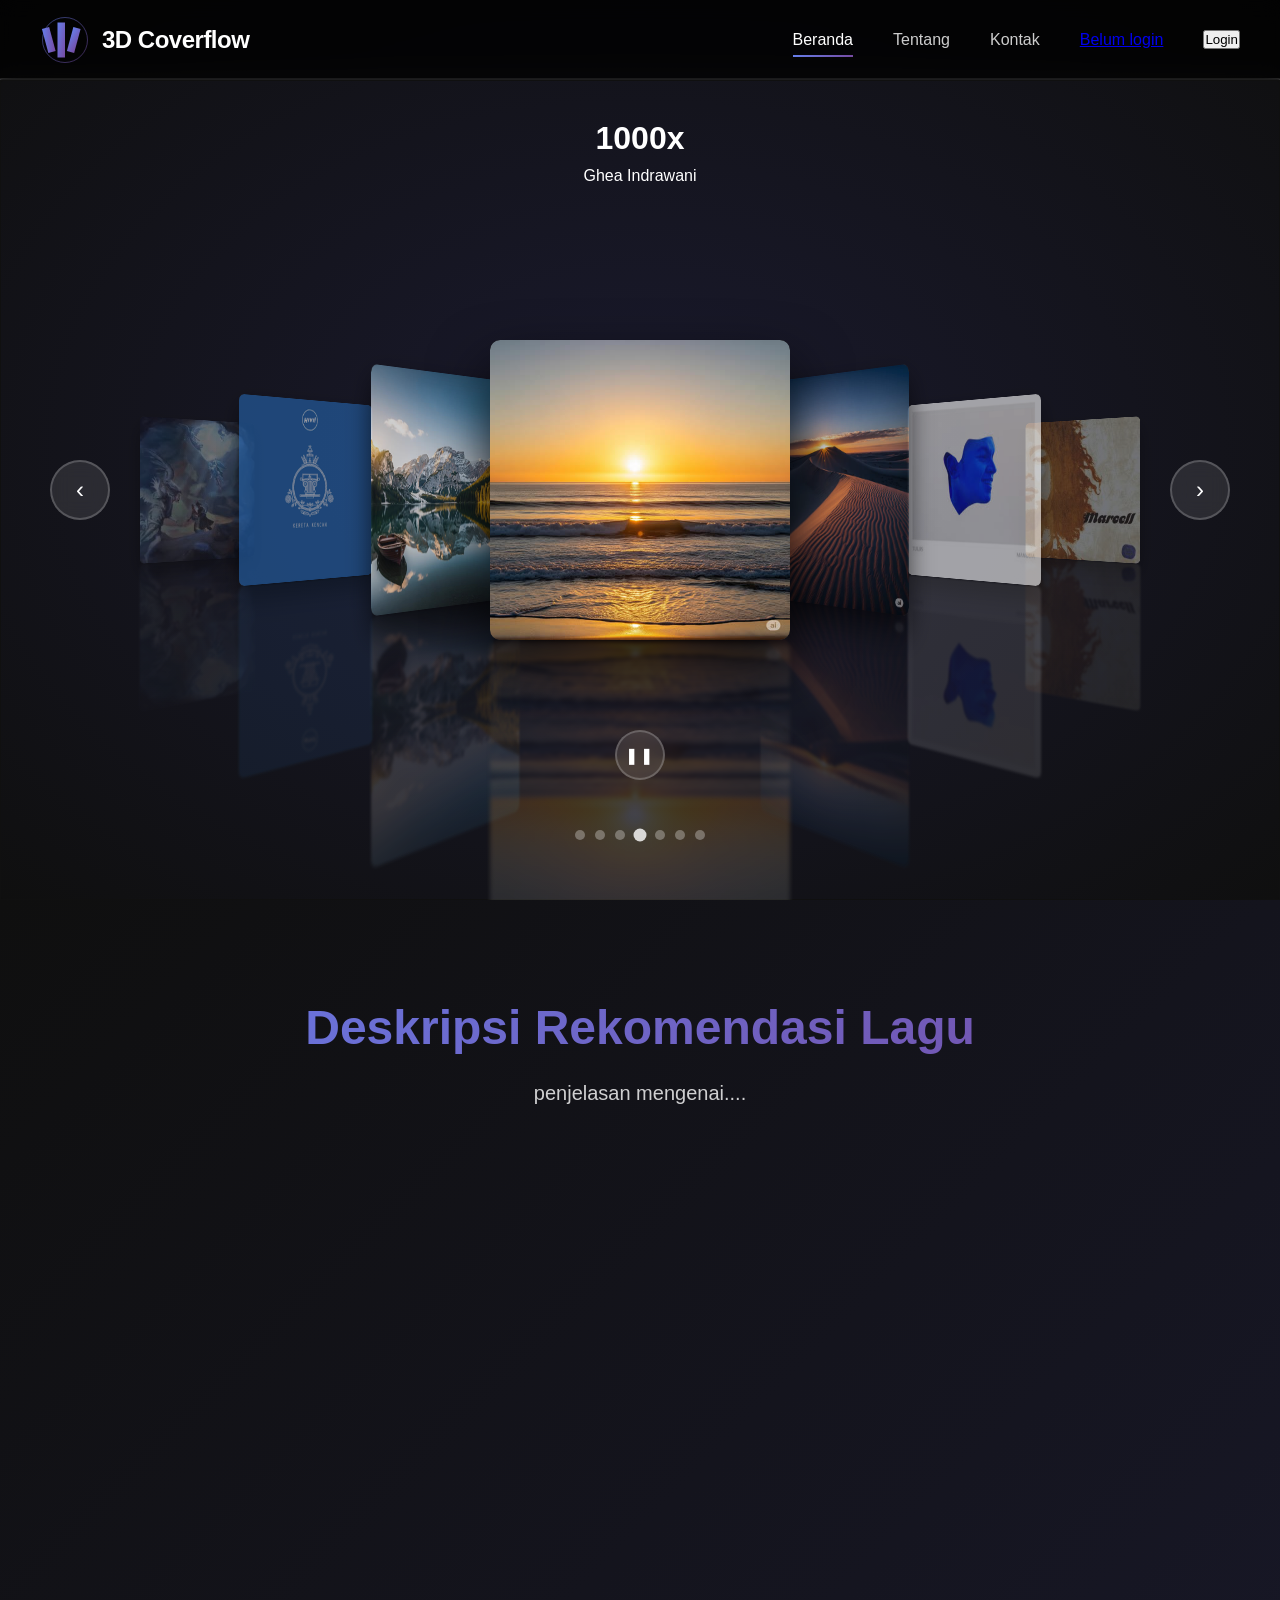
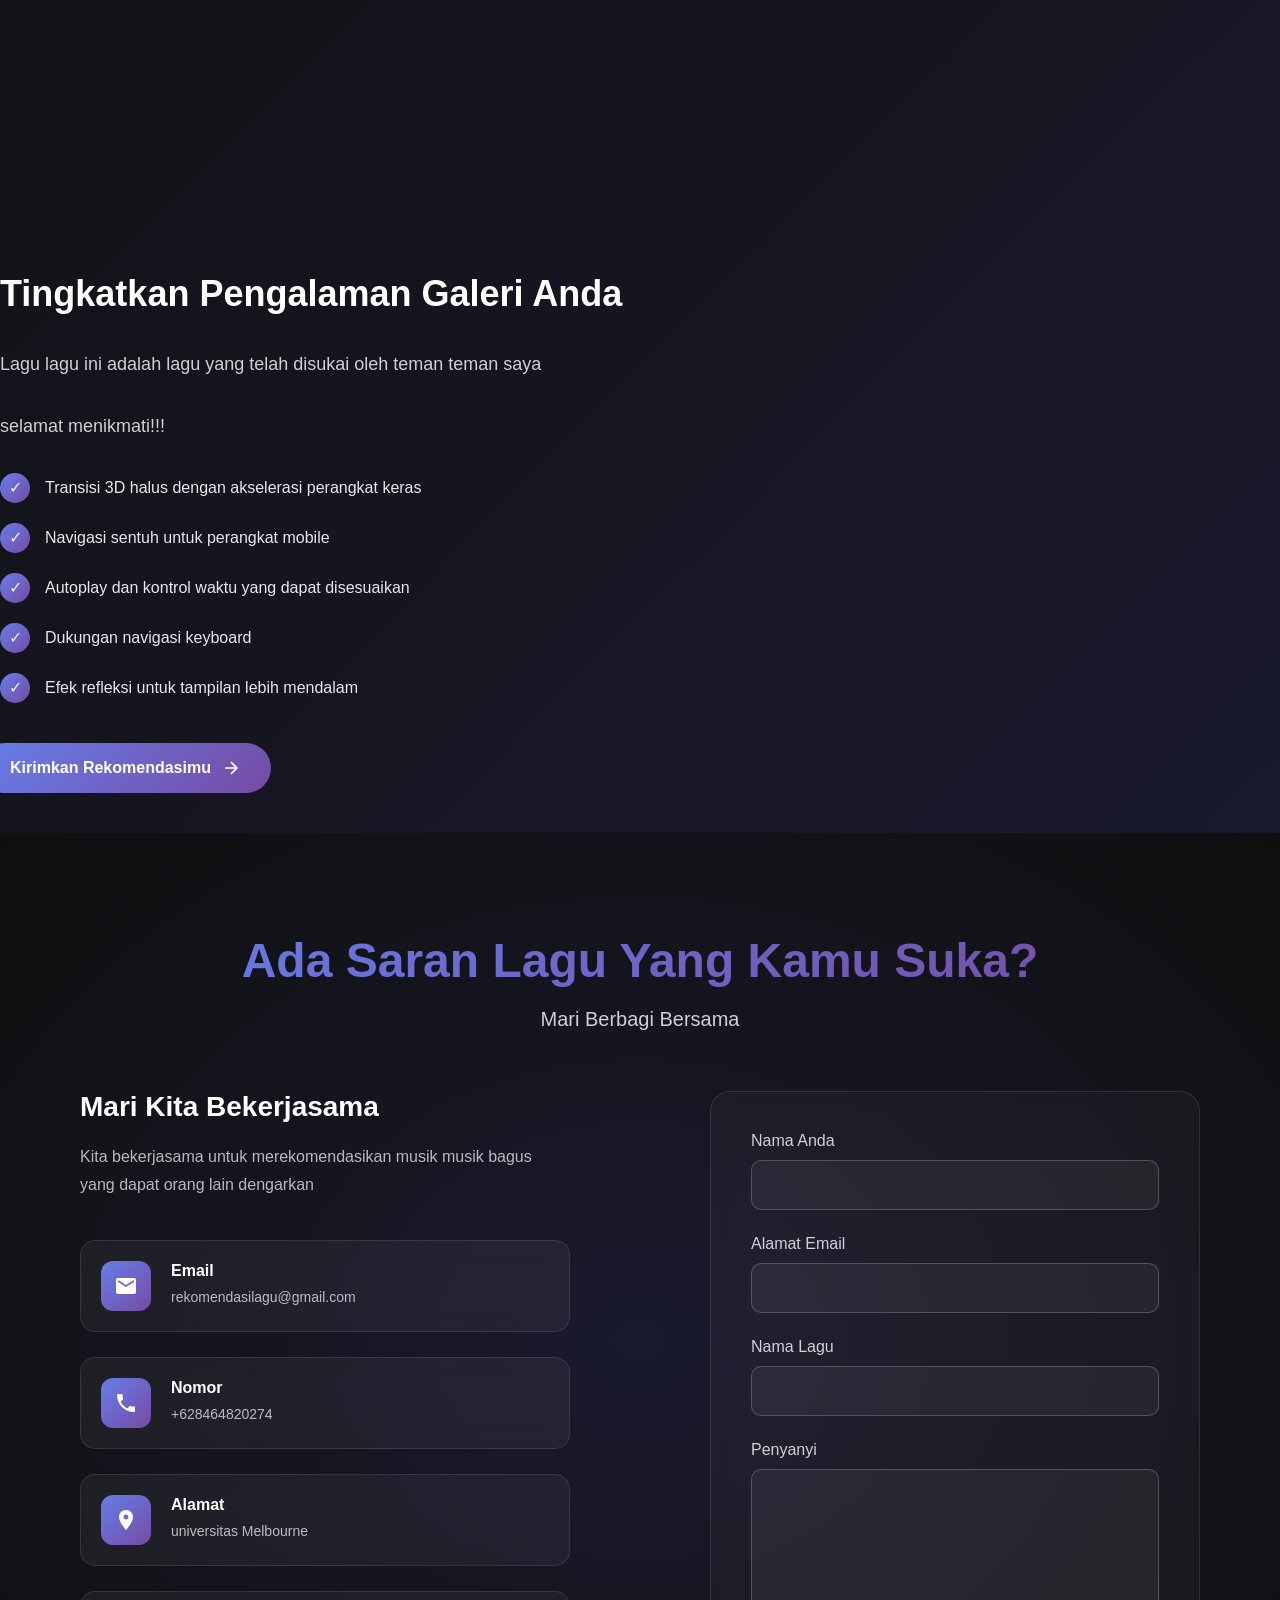
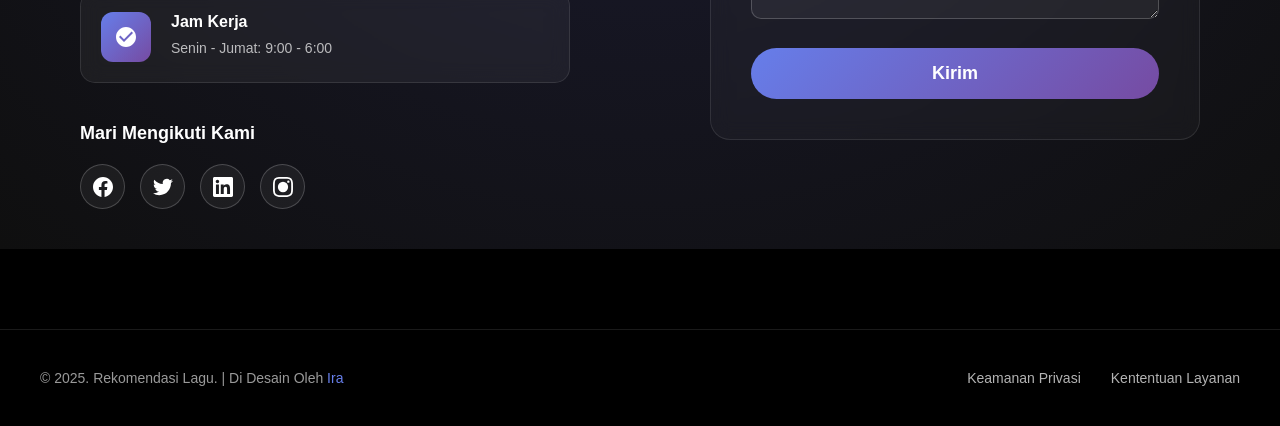
==== index.html @ 9898cc9a "Update index.html" ====
<!DOCTYPE html>
<html lang="en">
<head>
    <meta charset="UTF-8">
    <meta name="viewport" content="width=device-width, initial-scale=1.0">
    <title>rekomendasi lagu</title>
    <link href="templatemo-3d-coverflow.css" rel="stylesheet">
<!--

TemplateMo 595 3d coverflow

https://templatemo.com/tm-595-3d-coverflow

-->
</head>
<body>
    <!-- Header -->
    <header class="header" id="header">
        <a href="#home" class="logo-container">
            <div class="logo">
                <svg viewBox="0 0 100 100" xmlns="http://www.w3.org/2000/svg">
                    <defs>
                        <linearGradient id="grad1" x1="0%" y1="0%" x2="100%" y2="100%">
                            <stop offset="0%" style="stop-color:#667eea;stop-opacity:1" />
                            <stop offset="100%" style="stop-color:#764ba2;stop-opacity:1" />
                        </linearGradient>
                    </defs>
                    <rect x="10" y="25" width="15" height="50" fill="url(#grad1)" transform="rotate(-15 17.5 50)" />
                    <rect x="35" y="15" width="15" height="70" fill="url(#grad1)" />
                    <rect x="60" y="25" width="15" height="50" fill="url(#grad1)" transform="rotate(15 67.5 50)" />
                    <circle cx="50" cy="50" r="45" fill="none" stroke="url(#grad1)" stroke-width="2" opacity="0.5" />
                </svg>
            </div>
            <div class="logo-text">3D Coverflow</div>
        </a>
        
        <nav class="main-menu" id="mainMenu">
            <a href="#home" class="menu-item active">Beranda</a>
            <a href="#about" class="menu-item">Tentang</a>
            <a href="#contact" class="menu-item">Kontak</a>
            <a href="#" id="userInfo" >Belum login</a>
        <div id="authArea">
            <button onclick="goLogin()" class="nav-cta">Login</button>
        </div>
        </nav>
        
        <div class="menu-toggle" id="menuToggle">
            <span></span>
            <span></span>
            <span></span>
        </div>
    </header>

    <!-- Home Section -->
    <section id="home" class="section">
        <div class="coverflow-wrapper">
            <div class="info">
                <h2 id="current-title">Pemandangan Gunung</h2>
                <p id="current-description">Puncak megah berselimut salju saat matahari terbenam</p>
            </div>

            <div class="coverflow-container" tabindex="0">
                <div class="coverflow" id="coverflow">
                    <div class="coverflow-item" data-index="0">
                        <div class="cover image-loading">
                            <img src="images/kitakesana.jpg" alt="Mountain Landscape" loading="lazy">
                        </div>
                        <div class="reflection"></div>
                    </div>
                    <div class="coverflow-item" data-index="1">
                        <div class="cover image-loading">
                            <img src="images/remaja.png" alt="Forest Path" loading="lazy">
                        </div>
                        <div class="reflection"></div>
                    </div>
                    <div class="coverflow-item" data-index="2">
                        <div class="cover image-loading">
                            <img src="images/serene-water-mirroring.jpg" alt="Lake Reflection" loading="lazy">
                        </div>
                        <div class="reflection"></div>
                    </div>
                    <div class="coverflow-item" data-index="3">
                        <div class="cover image-loading">
                            <img src="images/ocean-sunset-golden-hour.jpg" alt="Ocean Sunset" loading="lazy">
                        </div>
                        <div class="reflection"></div>
                    </div>
                    <div class="coverflow-item" data-index="4">
                        <div class="cover image-loading">
                            <img src="images/rolling-sand-dunes.jpg" alt="Desert Dunes" loading="lazy">
                        </div>
                        <div class="reflection"></div>
                    </div>
                    <div class="coverflow-item" data-index="5">
                        <div class="cover image-loading">
                            <img src="images/jatuhsuka.jpg" alt="Starry Night" loading="lazy">
                        </div>
                        <div class="reflection"></div>
                    </div>
                    <div class="coverflow-item" data-index="6">
                        <div class="cover image-loading">
                            <img src="images/firasat.jpg" alt="Waterfall" loading="lazy">
                        </div>
                        <div class="reflection"></div>
                    </div>
                </div>

                <button class="nav-button prev" onclick="navigate(-1)">‹</button>
                <button class="nav-button next" onclick="navigate(1)">›</button>

                <div class="dots-container" id="dots"></div>
                
                <!-- Play/Pause Button -->
                <button class="play-pause-button" id="playPauseBtn" onclick="toggleAutoplay()">
                    <span class="play-icon">▶</span>
                    <span class="pause-icon" style="display: none;">❚❚</span>
                </button>
            </div>
        </div>
    </section>

    <!-- About Section -->
    <section id="about" class="section">
        <div class="about-content">
            <div class="about-header">
                <h2>Deskripsi Rekomendasi Lagu</h2>
                <p>penjelasan mengenai....</p>
            </div>
                <div class="about-main">
                <div class="about-visual">
                    <div class="about-youtube">
                    <iframe width="1400" height="500" src="https://www.youtube.com/embed/DrulgpXAGCA?si=ztPz6CWojIuRn5io" title="YouTube video player" frameborder="0" allow="accelerometer; autoplay; clipboard-write; encrypted-media; gyroscope; picture-in-picture; web-share" referrerpolicy="strict-origin-when-cross-origin" allowfullscreen></iframe>
                    </div>
                    <div class="showcase-display">
                    </div>
                </div>
                </div>
                    
               <div class="about-info-wrapper">

    <div class="about-info">
        <h3>Tingkatkan Pengalaman Galeri Anda</h3>

        <p>Lagu lagu ini adalah lagu yang telah disukai oleh teman teman saya</p>
        <p>selamat menikmati!!!</p>

        <ul class="feature-list">
            <li>Transisi 3D halus dengan akselerasi perangkat keras</li>
            <li>Navigasi sentuh untuk perangkat mobile</li>
            <li>Autoplay dan kontrol waktu yang dapat disesuaikan</li>
            <li>Dukungan navigasi keyboard</li>
            <li>Efek refleksi untuk tampilan lebih mendalam</li>
        </ul>
    </div>

    <div class="map">
        <iframe src="https://www.google.com/maps/embed?pb=!1m18!1m12!1m3!1d3152.6445564805085!2d144.95837707919648!3d-37.79836894660779!2m3!1f0!2f0!3f0!3m2!1i1024!2i768!4f13.1!3m3!1m2!1s0x6ad642d45c07254b%3A0xeacb63e2b725ff6d!2sThe%20University%20of%20Melbourne!5e0!3m2!1sen!2sid!4v1779393668389!5m2!1sen!2sid" width="600" height="450" style="border:0;" allowfullscreen="" loading="lazy" referrerpolicy="no-referrer-when-downgrade"></iframe>
    </div>

</div>
                    <a href="#contact" class="cta-button">
                        Kirimkan Rekomendasimu
                        <svg viewBox="0 0 24 24" fill="currentColor">
                            <path d="M5 12h14m-7-7l7 7-7 7" stroke="currentColor" stroke-width="2" fill="none"/>
                        </svg>
                    </a>
                </div>
            </div>
    
    </section>

    <!-- Contact Section -->
    <section id="contact" class="section">
        <div class="contact-content">
            <div class="contact-header">
                <h2>Ada Saran Lagu Yang Kamu Suka?</h2>
                <p>Mari Berbagi Bersama</p>
            </div>
            
            <div class="contact-container">
                <div class="contact-info-section">
                    <h3>Mari Kita Bekerjasama</h3>
                    <p>Kita bekerjasama untuk merekomendasikan musik musik bagus yang dapat orang lain dengarkan</p>
                    
                    <div class="contact-details">
                        <div class="contact-item">
                            <div class="contact-icon">
                                <svg viewBox="0 0 24 24">
                                    <path d="M20 4H4c-1.1 0-1.99.9-1.99 2L2 18c0 1.1.9 2 2 2h16c1.1 0 2-.9 2-2V6c0-1.1-.9-2-2-2zm0 4l-8 5-8-5V6l8 5 8-5v2z"/>
                                </svg>
                            </div>
                            <div class="contact-text">
                                <h4>Email</h4>
                                <p>rekomendasilagu@gmail.com</p>
                            </div>
                        </div>
                        
                        <div class="contact-item">
                            <div class="contact-icon">
                                <svg viewBox="0 0 24 24">
                                    <path d="M6.62 10.79c1.44 2.83 3.76 5.14 6.59 6.59l2.2-2.2c.27-.27.67-.36 1.02-.24 1.12.37 2.33.57 3.57.57.55 0 1 .45 1 1V20c0 .55-.45 1-1 1-9.39 0-17-7.61-17-17 0-.55.45-1 1-1h3.5c.55 0 1 .45 1 1 0 1.25.2 2.45.57 3.57.11.35.03.74-.25 1.02l-2.2 2.2z"/>
                                </svg>
                            </div>
                            <div class="contact-text">
                                <h4>Nomor</h4>
                                <p>+628464820274</p>
                            </div>
                        </div>
                        
                        <div class="contact-item">
                            <div class="contact-icon">
                                <svg viewBox="0 0 24 24">
                                    <path d="M12 2C8.13 2 5 5.13 5 9c0 5.25 7 13 7 13s7-7.75 7-13c0-3.87-3.13-7-7-7zm0 9.5c-1.38 0-2.5-1.12-2.5-2.5s1.12-2.5 2.5-2.5 2.5 1.12 2.5 2.5-1.12 2.5-2.5 2.5z"/>
                                </svg>
                            </div>
                            <div class="contact-text">
                                <h4>Alamat</h4>
                                <p>universitas Melbourne</p>
                            </div>
                        </div>
                        
                        <div class="contact-item">
                            <div class="contact-icon">
                                <svg viewBox="0 0 24 24">
                                    <path d="M12 2C6.48 2 2 6.48 2 12s4.48 10 10 10 10-4.48 10-10S17.52 2 12 2zm-2 15l-5-5 1.41-1.41L10 14.17l7.59-7.59L19 8l-9 9z"/>
                                </svg>
                            </div>
                            <div class="contact-text">
                                <h4>Jam Kerja</h4>
                                <p>Senin - Jumat: 9:00 - 6:00 </p>
                            </div>
                        </div>
                    </div>
                    
                    <div class="social-links">
                        <h4>Mari Mengikuti Kami</h4>
                        <div class="social-buttons">
                            <a href="#" class="social-btn" title="Facebook">
                                <svg viewBox="0 0 24 24">
                                    <path d="M24 12.073c0-6.627-5.373-12-12-12s-12 5.373-12 12c0 5.99 4.388 10.954 10.125 11.854v-8.385H7.078v-3.47h3.047V9.43c0-3.007 1.792-4.669 4.533-4.669 1.312 0 2.686.235 2.686.235v2.953H15.83c-1.491 0-1.956.925-1.956 1.874v2.25h3.328l-.532 3.47h-2.796v8.385C19.612 23.027 24 18.062 24 12.073z"/>
                                </svg>
                            </a>
                            <a href="#" class="social-btn" title="Twitter">
                                <svg viewBox="0 0 24 24">
                                    <path d="M23.953 4.57a10 10 0 01-2.825.775 4.958 4.958 0 002.163-2.723c-.951.555-2.005.959-3.127 1.184a4.92 4.92 0 00-8.384 4.482C7.69 8.095 4.067 6.13 1.64 3.162a4.822 4.822 0 00-.666 2.475c0 1.71.87 3.213 2.188 4.096a4.904 4.904 0 01-2.228-.616v.06a4.923 4.923 0 003.946 4.827 4.996 4.996 0 01-2.212.085 4.936 4.936 0 004.604 3.417 9.867 9.867 0 01-6.102 2.105c-.39 0-.779-.023-1.17-.067a13.995 13.995 0 007.557 2.209c9.053 0 13.998-7.496 13.998-13.985 0-.21 0-.42-.015-.63A9.935 9.935 0 0024 4.59z"/>
                                </svg>
                            </a>
                            <a href="#" class="social-btn" title="LinkedIn">
                                <svg viewBox="0 0 24 24">
                                    <path d="M20.447 20.452h-3.554v-5.569c0-1.328-.027-3.037-1.852-3.037-1.853 0-2.136 1.445-2.136 2.939v5.667H9.351V9h3.414v1.561h.046c.477-.9 1.637-1.85 3.37-1.85 3.601 0 4.267 2.37 4.267 5.455v6.286zM5.337 7.433c-1.144 0-2.063-.926-2.063-2.065 0-1.138.92-2.063 2.063-2.063 1.14 0 2.064.925 2.064 2.063 0 1.139-.925 2.065-2.064 2.065zm1.782 13.019H3.555V9h3.564v11.452zM22.225 0H1.771C.792 0 0 .774 0 1.729v20.542C0 23.227.792 24 1.771 24h20.451C23.2 24 24 23.227 24 22.271V1.729C24 .774 23.2 0 22.222 0h.003z"/>
                                </svg>
                            </a>
                            <a href="#" class="social-btn" title="Instagram">
                                <svg viewBox="0 0 24 24">
                                    <path d="M12 2.163c3.204 0 3.584.012 4.85.07 3.252.148 4.771 1.691 4.919 4.919.058 1.265.069 1.645.069 4.849 0 3.205-.012 3.584-.069 4.849-.149 3.225-1.664 4.771-4.919 4.919-1.266.058-1.644.07-4.85.07-3.204 0-3.584-.012-4.849-.07-3.26-.149-4.771-1.699-4.919-4.92-.058-1.265-.07-1.644-.07-4.849 0-3.204.013-3.583.07-4.849.149-3.227 1.664-4.771 4.919-4.919 1.266-.057 1.645-.069 4.849-.069zm0-2.163c-3.259 0-3.667.014-4.947.072-4.358.2-6.78 2.618-6.98 6.98-.059 1.281-.073 1.689-.073 4.948 0 3.259.014 3.668.072 4.948.2 4.358 2.618 6.78 6.98 6.98 1.281.058 1.689.072 4.948.072 3.259 0 3.668-.014 4.948-.072 4.354-.2 6.782-2.618 6.979-6.98.059-1.28.073-1.689.073-4.948 0-3.259-.014-3.667-.072-4.947-.196-4.354-2.617-6.78-6.979-6.98-1.281-.059-1.69-.073-4.949-.073zM5.838 12a6.162 6.162 0 1112.324 0 6.162 6.162 0 01-12.324 0zM12 16a4 4 0 110-8 4 4 0 010 8zm4.965-10.405a1.44 1.44 0 112.881.001 1.44 1.44 0 01-2.881-.001z"/>
                                </svg>
                            </a>
                        </div>
                    </div>
                </div>
                
                <div class="contact-form-section">
                    <form class="contact-form" onsubmit="handleSubmit(event)">
                        <div class="form-group">
                            <label for="name">Nama Anda</label>
                            <input type="text" id="name" name="name" required>
                        </div>
                        <div class="form-group">
                            <label for="email">Alamat Email</label>
                            <input type="email" id="email" name="email" required>
                        </div>
                        <div class="form-group">
                            <label for="subject">Nama Lagu</label>
                            <input type="text" id="subject" name="subject" required>
                        </div>
                        <div class="form-group">
                            <label for="message">Penyanyi</label>
                            <textarea id="message" name="message" required></textarea>
                        </div>
                        <button type="submit" class="submit-btn">Kirim</button>
                    </form>
                </div>
            </div>
        </div>
    </section>

    <!-- Footer -->
    <footer class="footer">
        <div class="footer-content">
            <div class="footer-copyright">
                © 2025. Rekomendasi Lagu. | Di Desain Oleh <a href="https://templatemo.com" target="_blank" rel="noopener noreferrer">Ira</a>
            </div>
            <div class="footer-links">
                <a href="#privacy" onclick="event.preventDefault(); alert('Privacy Policy page would go here');">Keamanan Privasi</a>
                <a href="#terms" onclick="event.preventDefault(); alert('Terms of Service page would go here');">Kententuan Layanan</a>
            </div>
        </div>
    </footer>

    <!-- Scroll to top button -->
    <div class="scroll-to-top" id="scrollToTop">
        <span>↑</span>
    </div>

<script src="templatemo-3d-coverflow-scripts.js"></script>
<script src="login/js/welcome.js"></script>

</body>
</html>
---- templatemo-3d-coverflow.css ----
/*

TemplateMo 595 3d coverflow

https://templatemo.com/tm-595-3d-coverflow

*/

@charset "utf-8";
/* CSS Document */

 * {
            margin: 0;
            padding: 0;
            box-sizing: border-box;
        }

        html {
            scroll-behavior: smooth;
        }

        body {
            font-family: -apple-system, BlinkMacSystemFont, 'Segoe UI', Roboto, Helvetica, Arial, sans-serif;
            overflow-x: hidden;
            position: relative;
            background: #000;
        }

        /* Sections */
        .section {
            min-height: 100vh;
            position: relative;
            display: flex;
            align-items: center;
            justify-content: center;
        }

        #home {
            background: radial-gradient(ellipse at center, #1a1a2e 0%, #0f0f0f 100%);
        }

        #about {
            background: linear-gradient(135deg, #0f0f0f 0%, #1a1a2e 100%);
        }

        #contact {
            background: radial-gradient(ellipse at center, #1a1a2e 0%, #0f0f0f 100%);
        }

        /* Header Styles */
        .header {
            position: fixed;
            top: 0;
            left: 0;
            right: 0;
            height: 80px;
            background: rgba(0, 0, 0, 0.8);
            backdrop-filter: blur(10px);
            border-bottom: 1px solid rgba(255, 255, 255, 0.1);
            z-index: 1000;
            display: flex;
            align-items: center;
            justify-content: space-between;
            padding: 0 40px;
            transition: all 0.3s ease;
        }

        .header.scrolled {
            background: rgba(0, 0, 0, 0.95);
            height: 70px;
        }

        .logo-container {
            display: flex;
            align-items: center;
            gap: 12px;
            text-decoration: none;
            cursor: pointer;
            transition: transform 0.3s ease;
        }

        .logo-container:hover {
            transform: translateY(-2px);
        }

        .logo {
            width: 50px;
            height: 50px;
            display: flex;
            align-items: center;
            justify-content: center;
        }

        .logo svg {
            width: 100%;
            height: 100%;
        }

        .logo-text {
            color: white;
            font-size: 24px;
            font-weight: 600;
            letter-spacing: -0.5px;
        }

        .main-menu {
            display: flex;
            align-items: center;
            gap: 40px;
        }

        .menu-item {
            color: rgba(255, 255, 255, 0.8);
            text-decoration: none;
            font-size: 16px;
            font-weight: 500;
            transition: all 0.3s ease;
            position: relative;
            padding: 8px 0;
        }

        .menu-item:hover {
            color: white;
            transform: translateY(-2px);
        }

        .menu-item::after {
            content: '';
            position: absolute;
            bottom: 0;
            left: 0;
            width: 0;
            height: 2px;
            background: linear-gradient(90deg, #667eea, #764ba2);
            transition: width 0.3s ease;
        }

        .menu-item:hover::after {
            width: 100%;
        }

        .menu-item.active {
            color: white;
        }

        .menu-item.active::after {
            width: 100%;
        }

        .menu-item.external::before {
            content: '↗';
            margin-right: 5px;
            font-size: 12px;
            opacity: 0.7;
        }

        /* Mobile menu toggle */
        .menu-toggle {
            display: none;
            flex-direction: column;
            cursor: pointer;
            padding: 4px;
        }

        .menu-toggle span {
            width: 25px;
            height: 3px;
            background: white;
            margin: 3px 0;
            transition: 0.3s;
            border-radius: 2px;
        }

        /* Home Section with Coverflow */
        .coverflow-wrapper {
            width: 100%;

            height: 100vh;
            display: flex;
            align-items: center;
            justify-content: center;
            padding-top: 80px;
        }

        .coverflow-container {
            width: 100%;
            height: 100%;
            display: flex;
            align-items: center;
            justify-content: center;
            perspective: 1200px;
            position: relative;
        }

        .coverflow {
            display: flex;
            align-items: center;
            justify-content: center;
            transform-style: preserve-3d;
            position: relative;
            width: 100%;
            height: 400px;
        }

        .coverflow-item {
            position: absolute;
            width: 300px;
            height: 300px;
            transition: all 0.6s cubic-bezier(0.68, -0.55, 0.265, 1.55);
            cursor: pointer;
            user-select: none;
        }

        .coverflow-item .cover {
            width: 100%;
            height: 100%;
            border-radius: 10px;
            box-shadow: 0 20px 40px rgba(0, 0, 0, 0.8);
            position: relative;
            overflow: hidden;
            transform-style: preserve-3d;
            background: #333;
        }

        .coverflow-item .cover img {
            width: 100%;
            height: 100%;
            object-fit: cover;
            border-radius: 10px;
        }

        /* Reflection */
        .coverflow-item .reflection {
            position: absolute;
            top: 100%;
            left: 0;
            width: 100%;
            height: 100%;
            border-radius: 10px;
            transform: scaleY(-1);
            opacity: 0.2;
            filter: blur(2px);
            background: linear-gradient(to bottom, 
                rgba(0, 0, 0, 0) 0%, 
                rgba(0, 0, 0, 0.8) 50%, 
                rgba(0, 0, 0, 1) 100%);
            overflow: hidden;
        }

        /* Active item (center) */
        .coverflow-item.active {
            z-index: 100;
            transform: translateX(0) translateZ(0) rotateY(0deg);
        }

        .coverflow-item.active .cover {
            box-shadow: 0 30px 60px rgba(0, 0, 0, 0.9);
        }

        /* Navigation */
        .nav-button {
            position: absolute;
            top: 50%;
            transform: translateY(-50%);
            background: rgba(255, 255, 255, 0.1);
            border: 2px solid rgba(255, 255, 255, 0.2);
            color: white;
            width: 60px;
            height: 60px;
            border-radius: 50%;
            cursor: pointer;
            font-size: 24px;
            display: flex;
            align-items: center;
            justify-content: center;
            transition: all 0.3s ease;
            backdrop-filter: blur(10px);
            z-index: 200;
        }

        .nav-button:hover {
            background: rgba(255, 255, 255, 0.2);
            transform: translateY(-50%) scale(1.1);
        }

        .nav-button.prev {
            left: 50px;
        }

        .nav-button.next {
            right: 50px;
        }

        /* Dots indicator */
        .dots-container {
            position: absolute;
            bottom: 60px;
            left: 50%;
            transform: translateX(-50%);
            display: flex;
            gap: 10px;
            z-index: 200;
        }

        .dot {
            width: 10px;
            height: 10px;
            border-radius: 50%;
            background: rgba(255, 255, 255, 0.3);
            cursor: pointer;
            transition: all 0.3s ease;
        }

        .dot.active {
            background: rgba(255, 255, 255, 0.8);
            transform: scale(1.3);
        }

        /* Info display */
        .info {
            position: absolute;
            top: 120px;
            left: 50%;
            transform: translateX(-50%);
            color: white;
            text-align: center;
            z-index: 200;
        }

        .info h2 {
            font-size: 32px;
            margin-bottom: 10px;
            opacity: 0;
            animation: fadeIn 0.6s forwards;
        }

        .info p {
            font-size: 16px;
            opacity: 0.7;
        }

        @keyframes fadeIn {
            to {
                opacity: 1;
            }
        }

        /* Play/Pause Button */
        .play-pause-button {
            position: absolute;
            bottom: 120px;
            left: 50%;
            transform: translateX(-50%);
            background: rgba(255, 255, 255, 0.1);
            border: 2px solid rgba(255, 255, 255, 0.2);
            color: white;
            width: 50px;
            height: 50px;
            border-radius: 50%;
            cursor: pointer;
            font-size: 20px;
            display: flex;
            align-items: center;
            justify-content: center;
            transition: all 0.3s ease;
            backdrop-filter: blur(10px);
            z-index: 200;
        }

        .play-pause-button:hover {
            background: rgba(255, 255, 255, 0.2);
            transform: translateX(-50%) scale(1.1);
        }

        .play-pause-button .pause-icon {
            font-size: 16px;
            letter-spacing: 2px;
        }

        /* About Section */
        .about-content {
            max-width: 1400px;
            margin: 0 auto;
            padding: 40px;
            color: white;
        }

        .about-header {
            text-align: center;
            margin-bottom: 80px;
        }

        .about-header h2 {
            font-size: 48px;
			margin-top: 60px;
            margin-bottom: 20px;
            background: linear-gradient(135deg, #667eea 0%, #764ba2 100%);
            -webkit-background-clip: text;
            -webkit-text-fill-color: transparent;
            background-clip: text;
        }

        .about-header p {
            font-size: 20px;
            color: rgba(255, 255, 255, 0.8);
            max-width: 600px;
            margin: 0 auto;
            line-height: 1.8;
        }

        .about-main {
            display: grid;
            grid-template-columns: 1fr 1fr;
            gap: 80px;
            align-items: center;
            margin-bottom: 80px;
        }

        .about-visual {
            position: relative;
            height: 600px;
            display: flex;
            align-items: center;
            justify-content: center;
        }

        .about-youtube {
            text-align: center;
            margin-bottom: 80px;
        }

 		.about-info-wrapper {
    		display: flex;
    		justify-content: space-between;
    		align-items: flex-start;
    		gap: 40px;
		}

		.map iframe {
   	 		border-radius: 20px;
		}
		
        .showcase-display {
            position: relative;
            width: 100%;
            max-width: 500px;
            height: 500px;
            display: flex;
            align-items: padding-left;
            justify-content: padding-left;
        }

        .showcase-main {
            position: relative;
            width: 350px;
            height: 400px;
            background: linear-gradient(135deg, rgba(102, 126, 234, 0.1) 0%, rgba(118, 75, 162, 0.1) 100%);
            border-radius: 30px;
            border: 2px solid rgba(255, 255, 255, 0.1);
            padding: 40px;
            display: flex;
            flex-direction: column;
            align-items: center;
            justify-content: center;
            backdrop-filter: blur(10px);
            box-shadow: 0 25px 50px rgba(0, 0, 0, 0.3);
        }

        .showcase-logo {
            width: 120px;
            height: 120px;
            background: linear-gradient(135deg, #667eea 0%, #764ba2 100%);
            border-radius: 30px;
            display: flex;
            align-items: center;
            justify-content: center;
            margin-bottom: 30px;
            box-shadow: 0 15px 35px rgba(102, 126, 234, 0.4);
        }

        .showcase-logo svg {
            width: 70%;
            height: 70%;
        }

        .showcase-title {
            font-size: 32px;
            font-weight: 700;
            color: white;
            margin-bottom: 15px;
            text-align: center;
        }

        .showcase-subtitle {
            font-size: 16px;
            color: rgba(255, 255, 255, 0.7);
            text-align: center;
            margin-bottom: 40px;
            line-height: 1.6;
        }

        .showcase-badges {
            display: flex;
            gap: 15px;
            flex-wrap: wrap;
            justify-content: center;
        }

        .badge {
            background: rgba(255, 255, 255, 0.05);
            border: 1px solid rgba(255, 255, 255, 0.2);
            border-radius: 20px;
            padding: 8px 16px;
            font-size: 14px;
            color: rgba(255, 255, 255, 0.8);
            backdrop-filter: blur(10px);
            transition: all 0.3s ease;
            cursor: pointer;
            text-decoration: none;
            display: inline-block;
        }

        .badge:hover {
            background: linear-gradient(135deg, #667eea 0%, #764ba2 100%);
            border-color: transparent;
            color: white;
            transform: translateY(-2px);
            box-shadow: 0 5px 15px rgba(102, 126, 234, 0.3);
        }

        .badge:active {
            transform: translateY(0);
            box-shadow: 0 2px 8px rgba(102, 126, 234, 0.3);
        }

        /* Decorative corner elements */
        .corner-decoration {
            position: absolute;
            width: 80px;
            height: 80px;
            border: 2px solid rgba(102, 126, 234, 0.3);
        }

        .corner-decoration.top-left {
            top: -20px;
            left: -20px;
            border-right: none;
            border-bottom: none;
            border-radius: 20px 0 0 0;
        }

        .corner-decoration.bottom-right {
            bottom: -20px;
            right: -20px;
            border-left: none;
            border-top: none;
            border-radius: 0 0 20px 0;
        }

       .about-info {
    padding-left: 20px;
    position: relative;
		}

        .about-info h3 {
            font-size: 36px;
            margin-bottom: 30px;
            line-height: 1.3;
        }

        .about-info p {
            font-size: 18px;
            color: rgba(255, 255, 255, 0.8);
            line-height: 1.8;
            margin-bottom: 30px;
        }

        .feature-list {
            list-style: none;
            margin-bottom: 40px;
        }

        .feature-list li {
            display: flex;
            align-items: center;
            gap: 15px;
            margin-bottom: 20px;
            font-size: 16px;
            color: rgba(255, 255, 255, 0.9);
        }

        .feature-list li::before {
            content: '✓';
            display: flex;
            align-items: center;
            justify-content: center;
            width: 30px;
            height: 30px;
            background: linear-gradient(135deg, #667eea 0%, #764ba2 100%);
            border-radius: 50%;
            flex-shrink: 0;
        }

        .cta-button {
            display: inline-flex;
            align-items: center;
            gap: 10px;
            background: linear-gradient(135deg, #667eea 0%, #764ba2 100%);
            color: white;
            text-decoration: none;
            padding: 15px 30px;
            border-radius: 30px;
            font-weight: 600;
            transition: all 0.3s ease;
        }

        .cta-button:hover {
            transform: translateY(-2px);
            box-shadow: 0 10px 30px rgba(102, 126, 234, 0.5);
        }

        .cta-button svg {
            width: 20px;
            height: 20px;
            transition: transform 0.3s ease;
        }

        .cta-button:hover svg {
            transform: translateX(5px);
        }

        .stats-section {
            display: grid;
            grid-template-columns: repeat(4, 1fr);
            gap: 40px;
            padding: 60px;
            background: rgba(255, 255, 255, 0.03);
            backdrop-filter: blur(10px);
            border-radius: 30px;
            border: 1px solid rgba(255, 255, 255, 0.1);
        }

        .stat-item {
            text-align: center;
        }

        .stat-number {
            font-size: 48px;
            font-weight: 700;
            background: linear-gradient(135deg, #667eea 0%, #764ba2 100%);
            -webkit-background-clip: text;
            -webkit-text-fill-color: transparent;
            background-clip: text;
            margin-bottom: 10px;
        }

        .stat-label {
            font-size: 16px;
            color: rgba(255, 255, 255, 0.7);
        }

        /* Contact Section */
        .contact-content {
            max-width: 1200px;
            margin: 0 auto;
            padding: 40px;
            color: white;
        }

        .contact-header {
            text-align: center;
			margin-top: 60px;
            margin-bottom: 60px;
        }

        .contact-header h2 {
            font-size: 48px;
            margin-bottom: 20px;
            background: linear-gradient(135deg, #667eea 0%, #764ba2 100%);
            -webkit-background-clip: text;
            -webkit-text-fill-color: transparent;
            background-clip: text;
        }

        .contact-header p {
            font-size: 20px;
            color: rgba(255, 255, 255, 0.8);
            max-width: 600px;
            margin: 0 auto;
        }

        .contact-container {
            display: grid;
            grid-template-columns: 1fr 1fr;
            gap: 60px;
            align-items: start;
        }

        .contact-info-section {
            padding-right: 40px;
        }

        .contact-info-section h3 {
            font-size: 28px;
            margin-bottom: 20px;
            color: white;
        }

        .contact-info-section p {
            font-size: 16px;
            color: rgba(255, 255, 255, 0.7);
            line-height: 1.8;
            margin-bottom: 40px;
        }

        .contact-details {
            display: flex;
            flex-direction: column;
            gap: 25px;
        }

        .contact-item {
            display: flex;
            align-items: center;
            gap: 20px;
            padding: 20px;
            background: rgba(255, 255, 255, 0.05);
            backdrop-filter: blur(10px);
            border: 1px solid rgba(255, 255, 255, 0.1);
            border-radius: 15px;
            transition: all 0.3s ease;
        }

        .contact-item:hover {
            background: rgba(255, 255, 255, 0.08);
            transform: translateX(5px);
            box-shadow: 0 10px 30px rgba(102, 126, 234, 0.2);
        }

        .contact-icon {
            width: 50px;
            height: 50px;
            background: linear-gradient(135deg, #667eea 0%, #764ba2 100%);
            border-radius: 12px;
            display: flex;
            align-items: center;
            justify-content: center;
            flex-shrink: 0;
        }

        .contact-icon svg {
            width: 24px;
            height: 24px;
            fill: white;
        }

        .contact-text {
            flex: 1;
        }

        .contact-text h4 {
            font-size: 16px;
            color: white;
            margin-bottom: 5px;
        }

        .contact-text p {
            font-size: 14px;
            color: rgba(255, 255, 255, 0.7);
            margin: 0;
        }

        .social-links {
            margin-top: 40px;
        }

        .social-links h4 {
            font-size: 18px;
            margin-bottom: 20px;
            color: white;
        }

        .social-buttons {
            display: flex;
            gap: 15px;
        }

        .social-btn {
            width: 45px;
            height: 45px;
            background: rgba(255, 255, 255, 0.05);
            border: 1px solid rgba(255, 255, 255, 0.2);
            border-radius: 50%;
            display: flex;
            align-items: center;
            justify-content: center;
            transition: all 0.3s ease;
            cursor: pointer;
        }

        .social-btn:hover {
            background: linear-gradient(135deg, #667eea 0%, #764ba2 100%);
            border-color: transparent;
            transform: translateY(-3px);
            box-shadow: 0 10px 20px rgba(102, 126, 234, 0.4);
        }

        .social-btn svg {
            width: 20px;
            height: 20px;
            fill: white;
        }

        .contact-form-section {
            padding-left: 40px;
        }

        .contact-form {
            background: rgba(255, 255, 255, 0.03);
            backdrop-filter: blur(10px);
            border: 1px solid rgba(255, 255, 255, 0.1);
            border-radius: 20px;
            padding: 40px;
        }

        .form-group {
            margin-bottom: 25px;
        }

        .form-group label {
            display: block;
            margin-bottom: 10px;
            color: rgba(255, 255, 255, 0.8);
            font-weight: 500;
        }

        .form-group input,
        .form-group textarea {
            width: 100%;
            padding: 15px;
            background: rgba(255, 255, 255, 0.05);
            border: 1px solid rgba(255, 255, 255, 0.2);
            border-radius: 10px;
            color: white;
            font-size: 16px;
            font-family: inherit;
            transition: all 0.3s ease;
        }

        .form-group input:focus,
        .form-group textarea:focus {
            outline: none;
            border-color: #667eea;
            background: rgba(255, 255, 255, 0.08);
        }

        .form-group textarea {
            resize: vertical;
            min-height: 150px;
            line-height: 1.5;
        }

        .submit-btn {
            background: linear-gradient(135deg, #667eea 0%, #764ba2 100%);
            color: white;
            border: none;
            padding: 15px 40px;
            font-size: 18px;
            font-weight: 600;
            border-radius: 30px;
            cursor: pointer;
            transition: all 0.3s ease;
            width: 100%;
        }

        .submit-btn:hover {
            transform: translateY(-2px);
            box-shadow: 0 10px 30px rgba(102, 126, 234, 0.5);
        }

        /* Smooth image loading */
        .image-loading {
            background: linear-gradient(45deg, #333, #555);
            position: relative;
        }

        .image-loading::after {
            content: '📷';
            position: absolute;
            top: 50%;
            left: 50%;
            transform: translate(-50%, -50%);
            font-size: 48px;
            opacity: 0.5;
        }

        /* Footer Styles */
        .footer {
            background: rgba(0, 0, 0, 0.95);
            border-top: 1px solid rgba(255, 255, 255, 0.1);
            padding: 40px 20px;
            margin-top: 80px;
        }

        .footer-content {
            max-width: 1200px;
            margin: 0 auto;
            display: flex;
            justify-content: space-between;
            align-items: center;
            flex-wrap: wrap;
            gap: 30px;
        }

        .footer-copyright {
            color: rgba(255, 255, 255, 0.6);
            font-size: 14px;
        }

        .footer-copyright a {
            color: #667eea;
            text-decoration: none;
            transition: color 0.3s ease;
        }

        .footer-copyright a:hover {
            color: #764ba2;
        }

        .footer-links {
            display: flex;
            gap: 30px;
            align-items: center;
        }

        .footer-links a {
            color: rgba(255, 255, 255, 0.7);
            text-decoration: none;
            font-size: 14px;
            transition: color 0.3s ease;
        }

        .footer-links a:hover {
            color: white;
        }

        /* Scroll to top button */
        .scroll-to-top {
            position: fixed;
            bottom: 30px;
            right: 30px;
            width: 50px;
            height: 50px;
            background: linear-gradient(135deg, #667eea 0%, #764ba2 100%);
            border-radius: 50%;
            display: flex;
            align-items: center;
            justify-content: center;
            color: white;
            font-size: 20px;
            cursor: pointer;
            opacity: 0;
            transform: translateY(100px);
            transition: all 0.3s ease;
            z-index: 999;
        }

        .scroll-to-top.visible {
            opacity: 1;
            transform: translateY(0);
        }

        .scroll-to-top:hover {
            transform: translateY(-5px);
            box-shadow: 0 10px 30px rgba(102, 126, 234, 0.5);
        }

        /* Mobile Responsive */
        @media (max-width: 1024px) {
            .about-main {
                grid-template-columns: 1fr;
                gap: 60px;
            }

            .about-visual {
                height: 400px;
            }

            .about-info {
                padding-left: 0;
                text-align: center;
            }

            .feature-list {
                text-align: left;
                max-width: 500px;
                margin: 0 auto 40px;
            }

            .stats-section {
                grid-template-columns: repeat(2, 1fr);
                gap: 30px;
                padding: 40px;
            }

            /* Contact section responsive */
            .contact-container {
                grid-template-columns: 1fr;
                gap: 50px;
            }

            .contact-info-section {
                padding-right: 0;
            }

            .contact-form-section {
                padding-left: 0;
            }
        }

        @media (max-width: 768px) {
            .header {
                padding: 0 20px;
            }

            .main-menu {
                display: none;
                position: absolute;
                top: 100%;
                left: 0;
                right: 0;
                background: rgba(0, 0, 0, 0.95);
                backdrop-filter: blur(10px);
                flex-direction: column;
                padding: 20px;
                gap: 20px;
                border-bottom: 1px solid rgba(255, 255, 255, 0.1);
            }

            .main-menu.active {
                display: flex;
            }

            .menu-toggle {
                display: flex;
            }

            .menu-toggle.active span:nth-child(1) {
                transform: rotate(-45deg) translate(-5px, 6px);
            }

            .menu-toggle.active span:nth-child(2) {
                opacity: 0;
            }

            .menu-toggle.active span:nth-child(3) {
                transform: rotate(45deg) translate(-5px, -6px);
            }

            .coverflow-item {
                width: 200px;
                height: 200px;
            }

            .nav-button {
                width: 40px;
                height: 40px;
                font-size: 18px;
            }

            .nav-button.prev {
                left: 20px;
            }

            .nav-button.next {
                right: 20px;
            }

            .info h2 {
                font-size: 24px;
            }

            .info p {
                font-size: 14px;
            }

            .logo-text {
                font-size: 20px;
            }

            .about-header h2 {
                font-size: 36px;
            }

            .about-info h3 {
                font-size: 28px;
            }

            .about-visual {
                height: 400px;
            }

            .showcase-display {
                max-width: 350px;
                height: 400px;
            }

            .showcase-main {
                width: 100%;
                height: 350px;
                padding: 30px;
            }

            .showcase-logo {
                width: 100px;
                height: 100px;
                margin-bottom: 20px;
            }

            .showcase-title {
                font-size: 28px;
            }

            .showcase-subtitle {
                font-size: 14px;
                margin-bottom: 30px;
            }

            .corner-decoration {
                display: none;
            }

            .stat-number {
                font-size: 36px;
            }

            .contact-content h2 {
                font-size: 36px;
            }

            .footer-content {
                flex-direction: column;
                text-align: center;
                gap: 20px;
            }

            .footer-links {
                gap: 20px;
            }
        }

        @media (max-width: 480px) {
            .header {
                height: 70px;
                padding: 0 15px;
            }

            .header.scrolled {
                height: 60px;
            }

            .logo {
                width: 40px;
                height: 40px;
            }

            .logo-text {
                font-size: 18px;
            }

            .coverflow-item {
                width: 180px;
                height: 180px;
            }

            .about-content,
            .contact-content {
                padding: 20px;
            }

            /* Additional contact section mobile optimization for small screens */
            .contact-container {
                gap: 30px;
            }

            .contact-header {
                margin-bottom: 40px;
            }

            .contact-header h2 {
                font-size: 32px;
                margin-bottom: 15px;
            }

            .contact-header p {
                font-size: 16px;
                padding: 0 10px;
            }

            .contact-info-section {
                margin-bottom: 20px;
            }

            .contact-info-section h3 {
                font-size: 22px;
                margin-bottom: 15px;
            }

            .contact-info-section > p {
                font-size: 14px;
                padding: 0 10px;
                margin-bottom: 30px;
            }

            .contact-details {
                gap: 15px;
            }

            .contact-item {
                padding: 15px;
                gap: 12px;
            }

            .contact-icon {
                width: 40px;
                height: 40px;
            }

            .contact-icon svg {
                width: 20px;
                height: 20px;
            }

            .contact-text h4 {
                font-size: 14px;
            }

            .contact-text p {
                font-size: 12px;
                word-break: break-word;
            }

            .social-links {
                margin-top: 30px;
            }

            .social-links h4 {
                font-size: 16px;
                margin-bottom: 15px;
            }

            .social-buttons {
                gap: 10px;
            }

            .social-btn {
                width: 40px;
                height: 40px;
            }

            .social-btn svg {
                width: 18px;
                height: 18px;
            }

            .contact-form {
                padding: 20px 15px;
                border-radius: 15px;
            }

            .form-group {
                margin-bottom: 20px;
            }

            .form-group label {
                font-size: 14px;
                margin-bottom: 8px;
            }

            .form-group input,
            .form-group textarea {
                padding: 12px;
                font-size: 14px;
                border-radius: 8px;
            }

            .form-group textarea {
                min-height: 120px;
            }

            .submit-btn {
                padding: 12px 30px;
                font-size: 16px;
                border-radius: 25px;
            }
        }
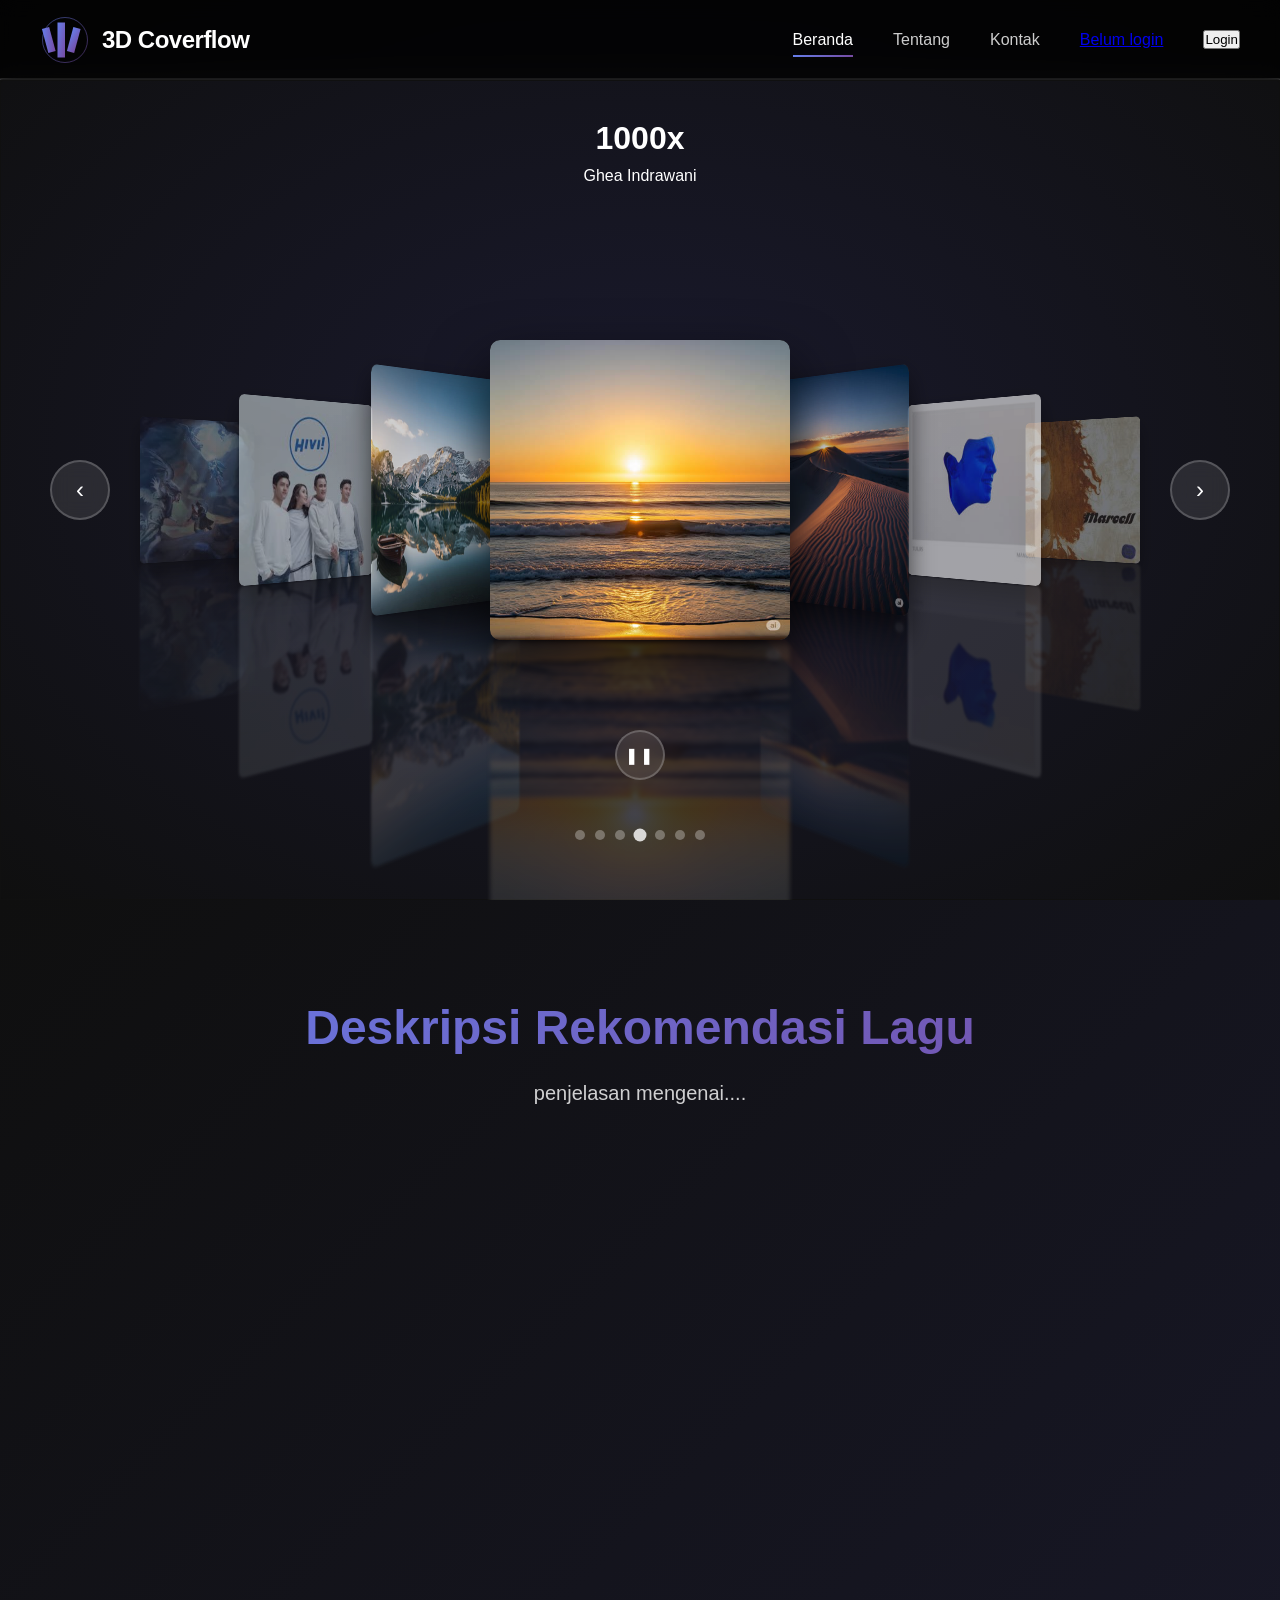
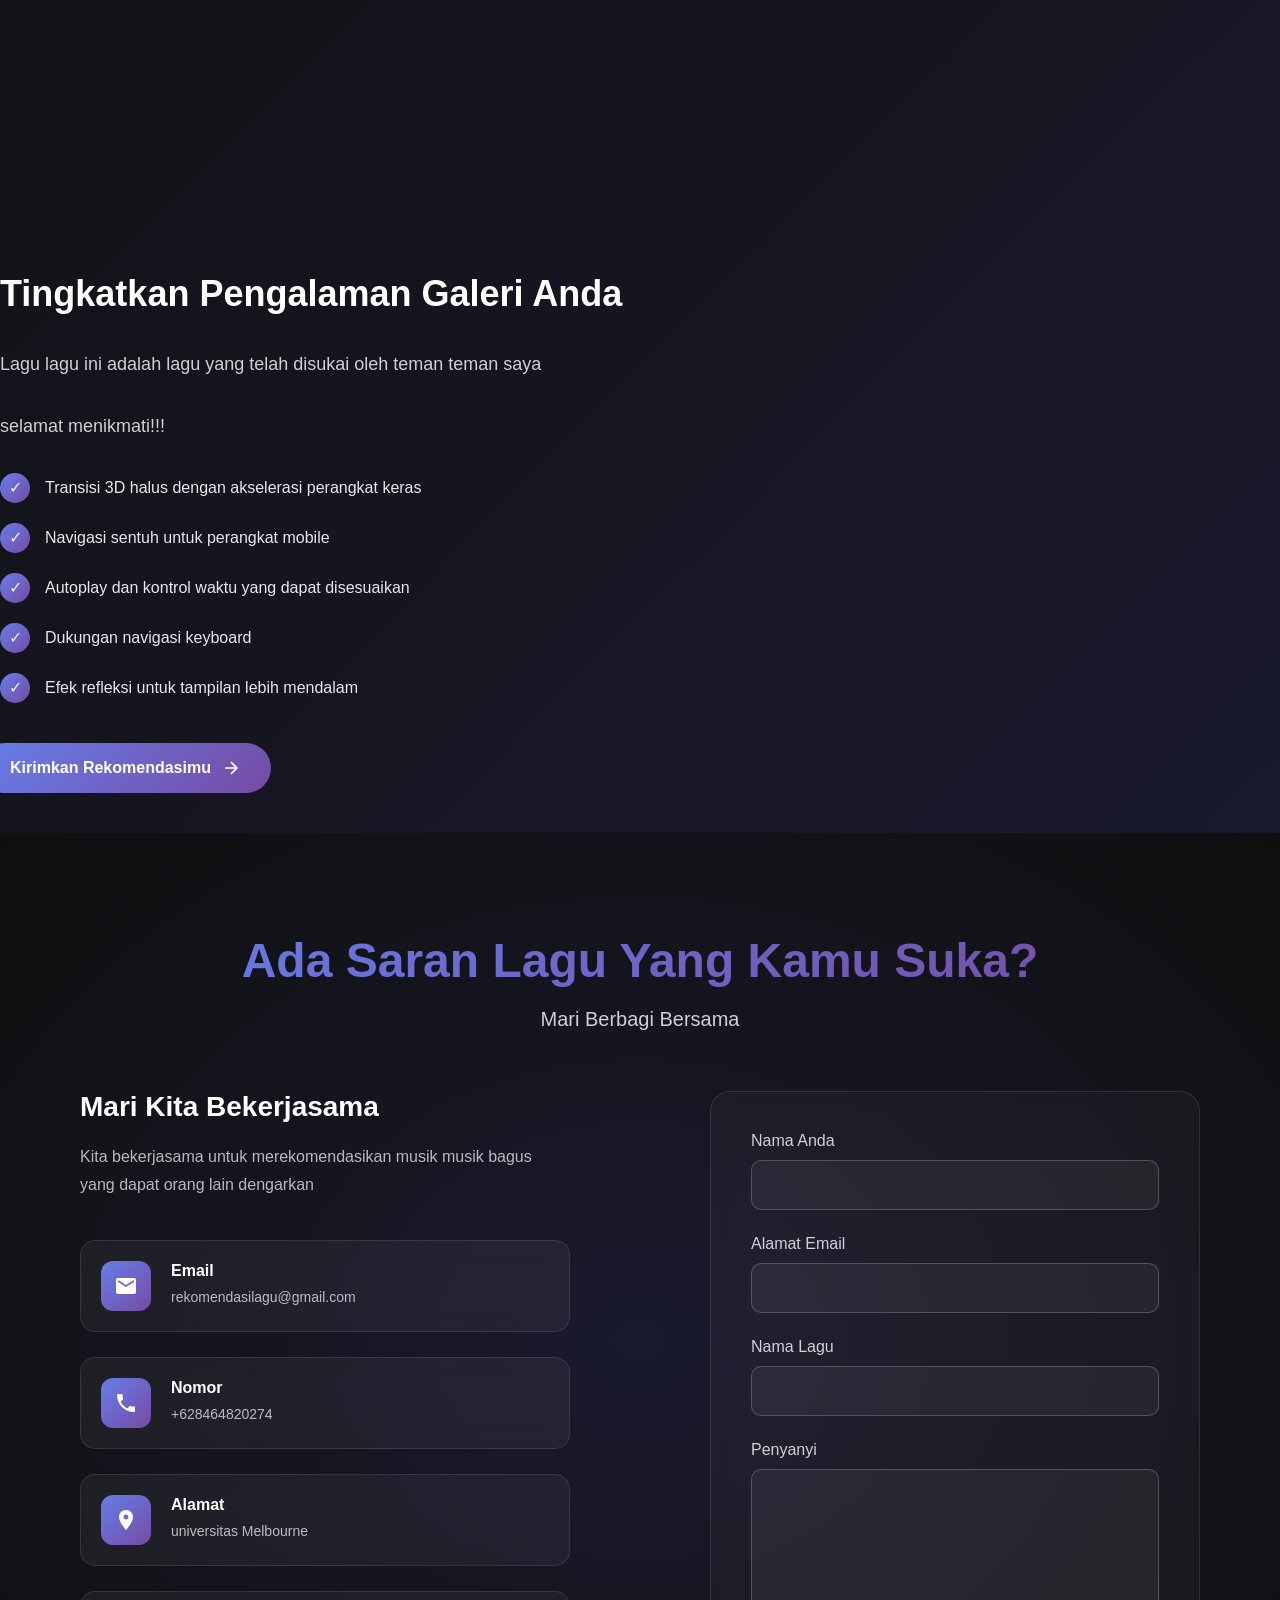
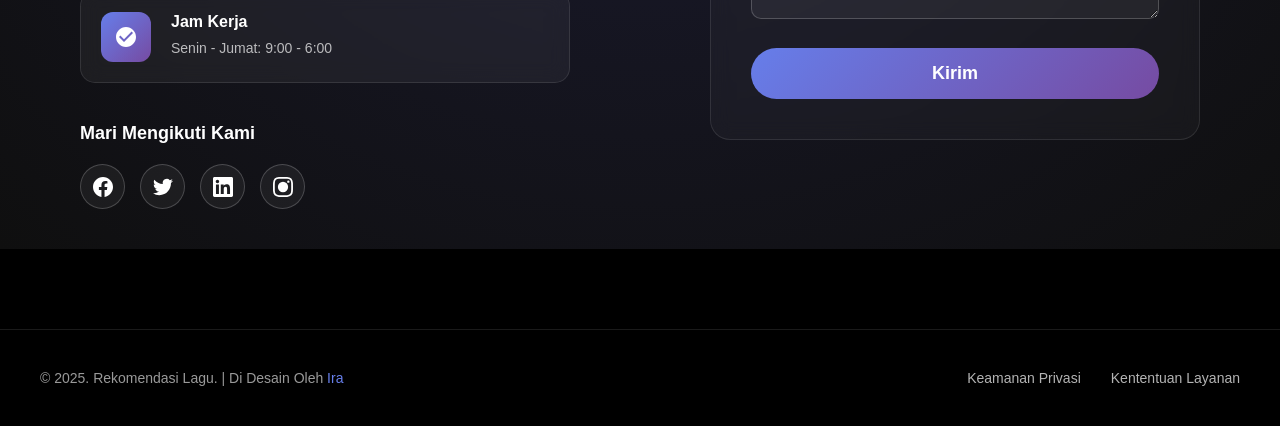
==== commit 27acfe87: "Update index.html" ====
--- a/index.html
+++ b/index.html
@@ -69,7 +69,7 @@
                     </div>
                     <div class="coverflow-item" data-index="1">
                         <div class="cover image-loading">
-                            <img src="images/remaja.png" alt="Forest Path" loading="lazy">
+                            <img src="images/remaja.jpg" alt="Forest Path" loading="lazy">
                         </div>
                         <div class="reflection"></div>
                     </div>
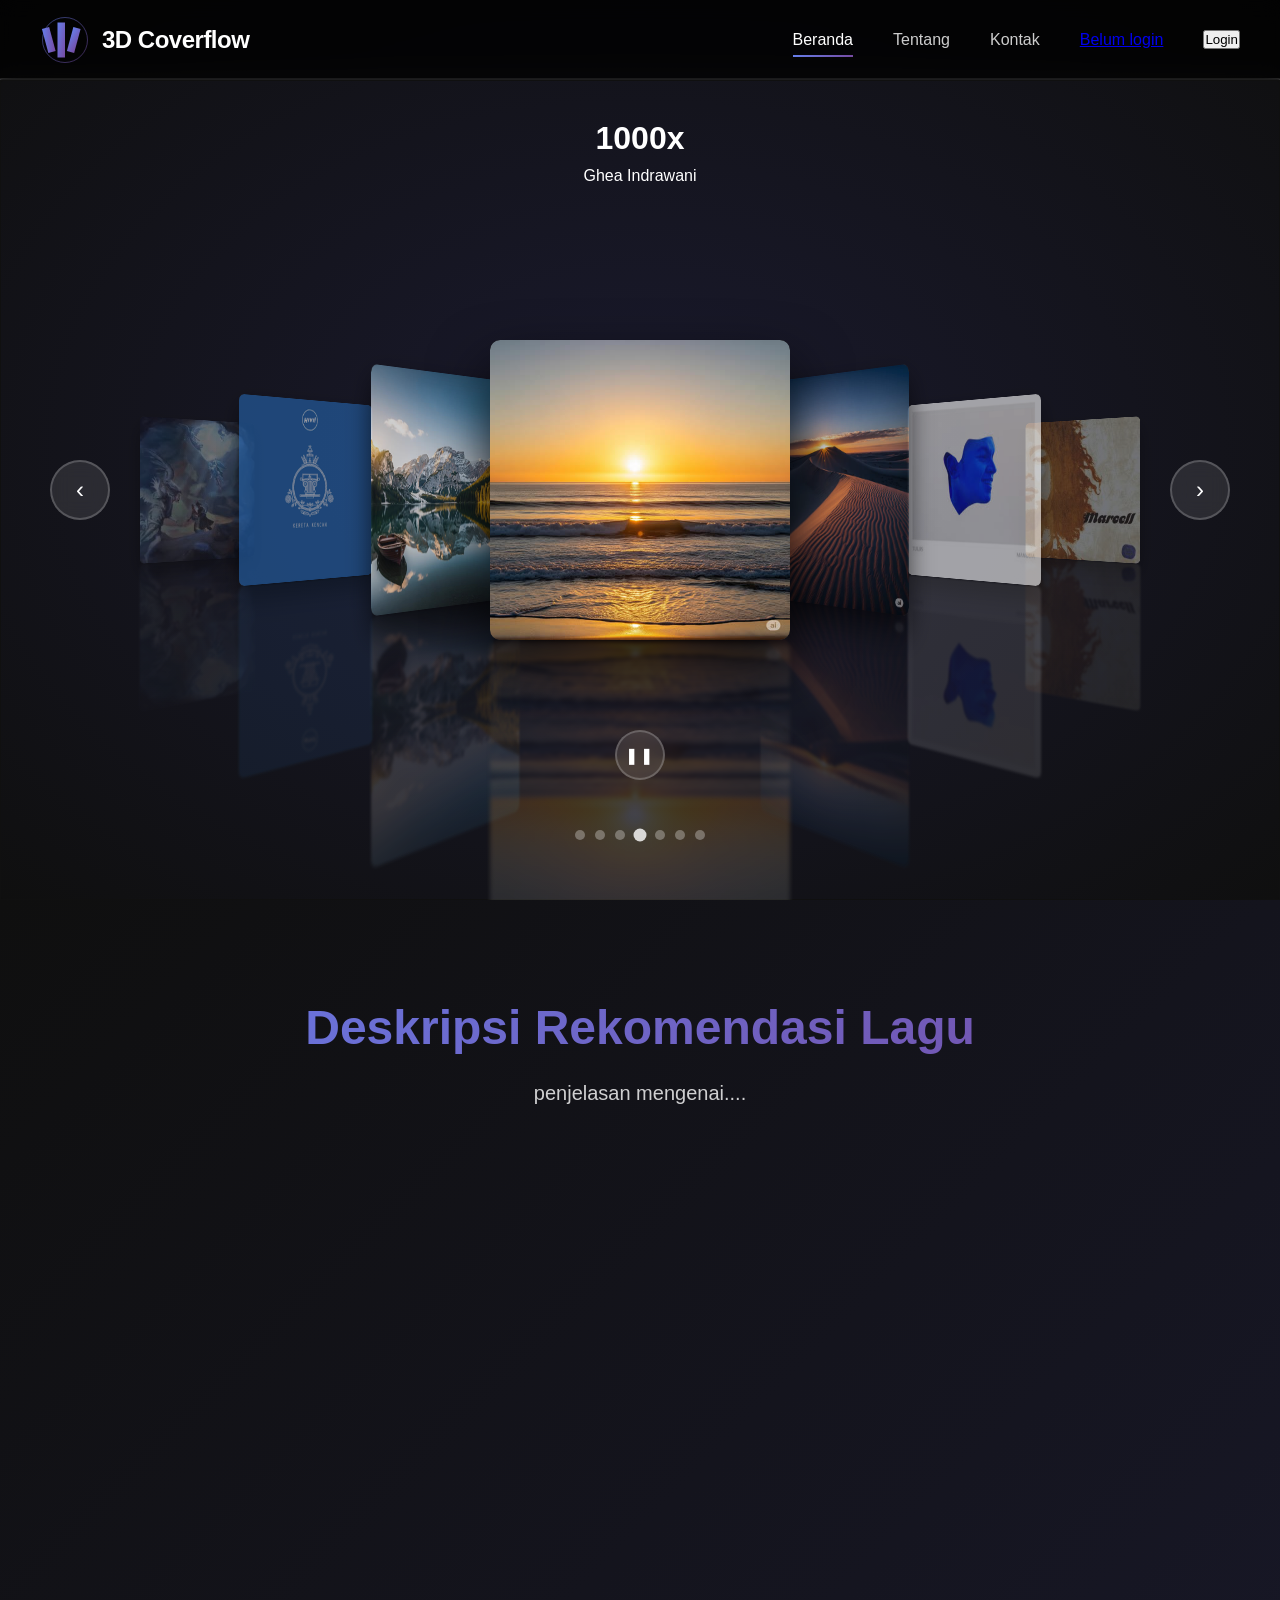
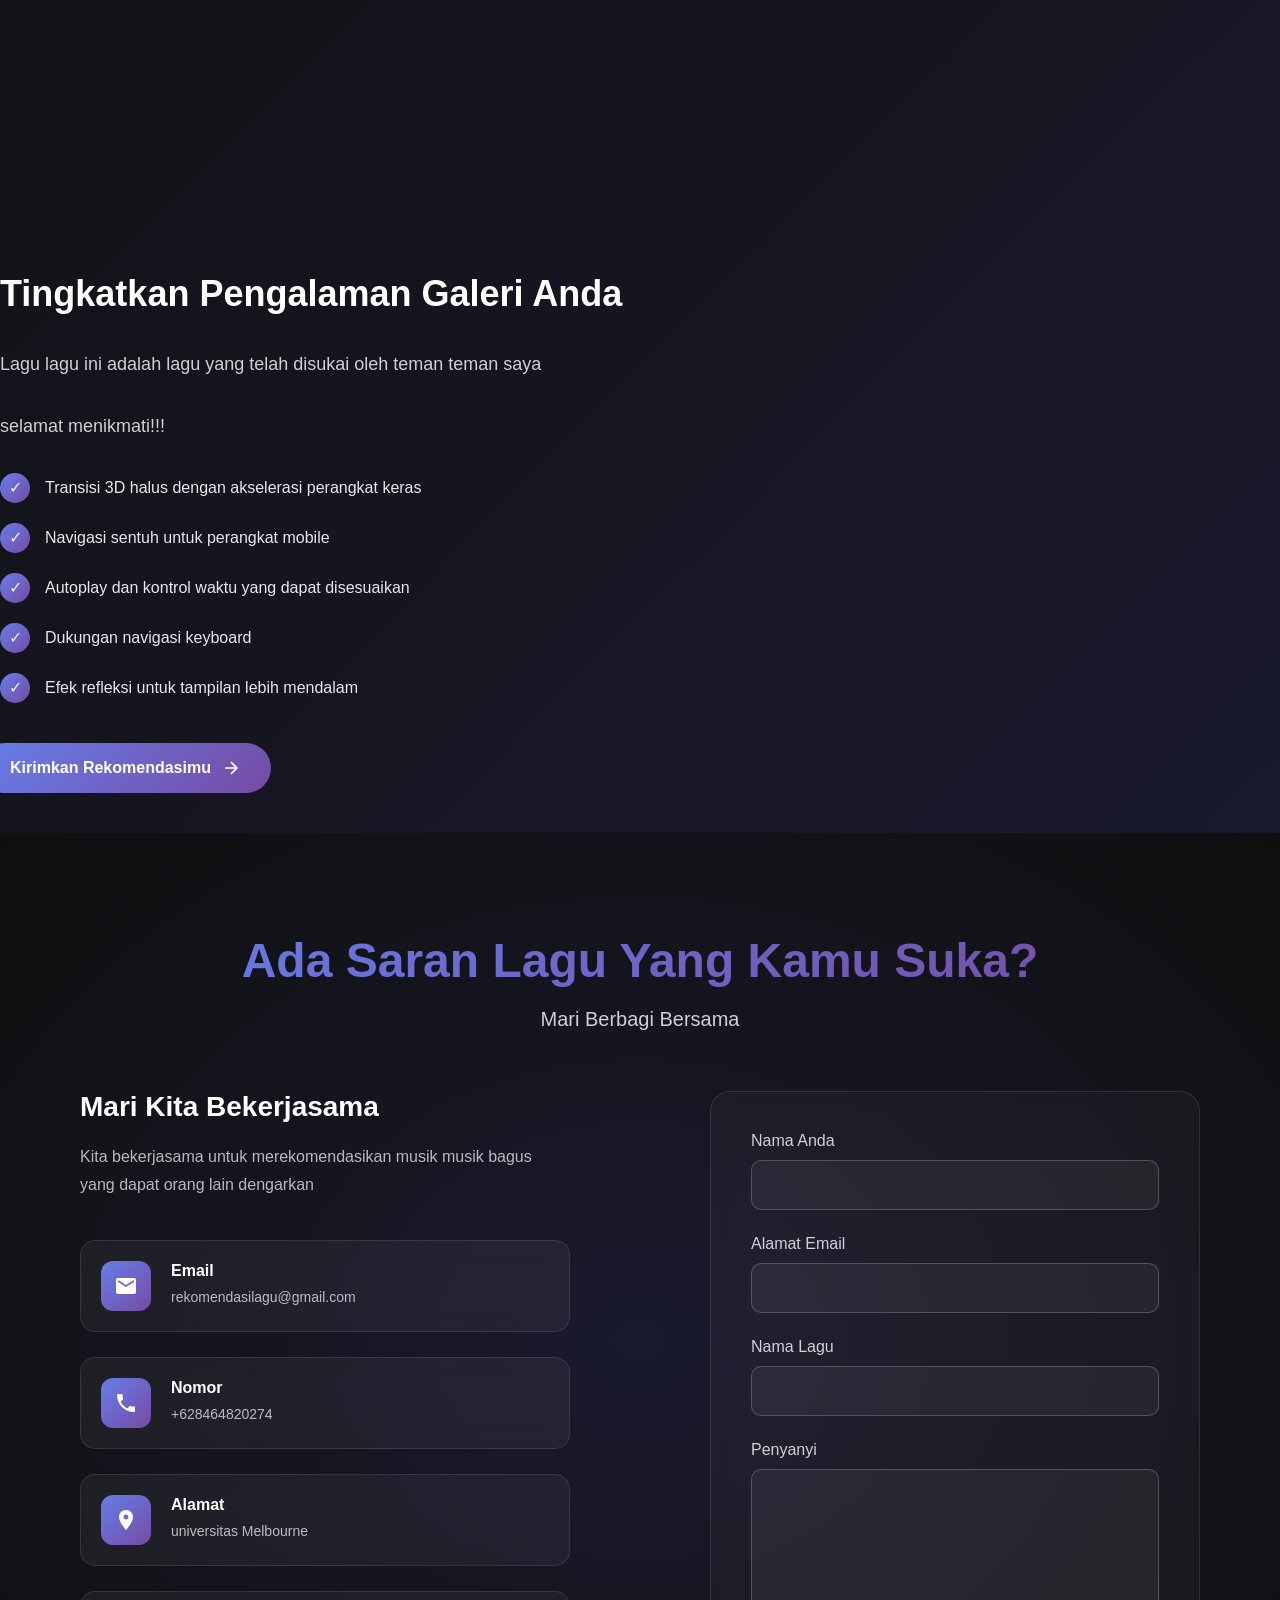
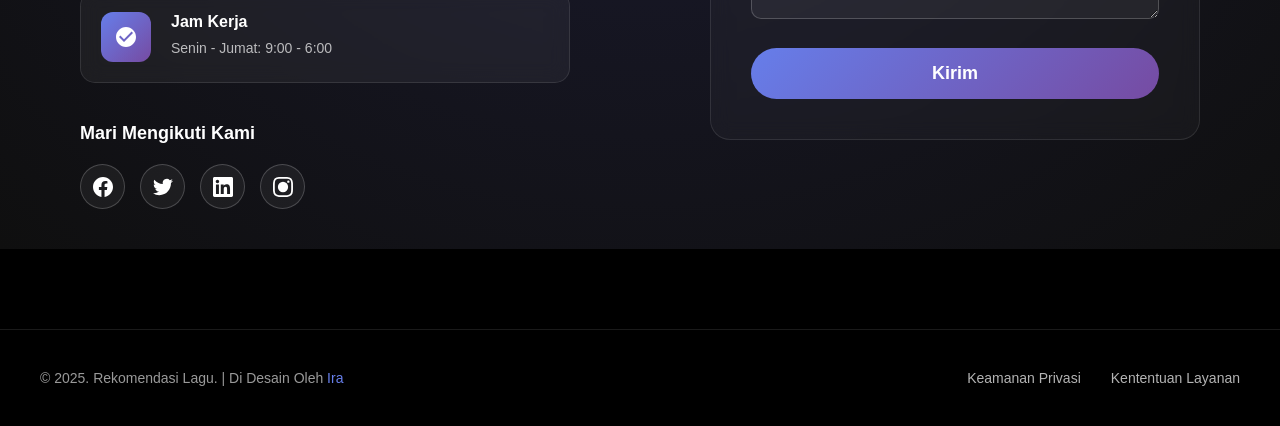
==== commit 40ad8ca2: "Update index.html" ====
--- a/index.html
+++ b/index.html
@@ -69,7 +69,7 @@
                     </div>
                     <div class="coverflow-item" data-index="1">
                         <div class="cover image-loading">
-                            <img src="images/remaja.jpg" alt="Forest Path" loading="lazy">
+                            <img src="images/remaja.png" alt="Forest Path" loading="lazy">
                         </div>
                         <div class="reflection"></div>
                     </div>
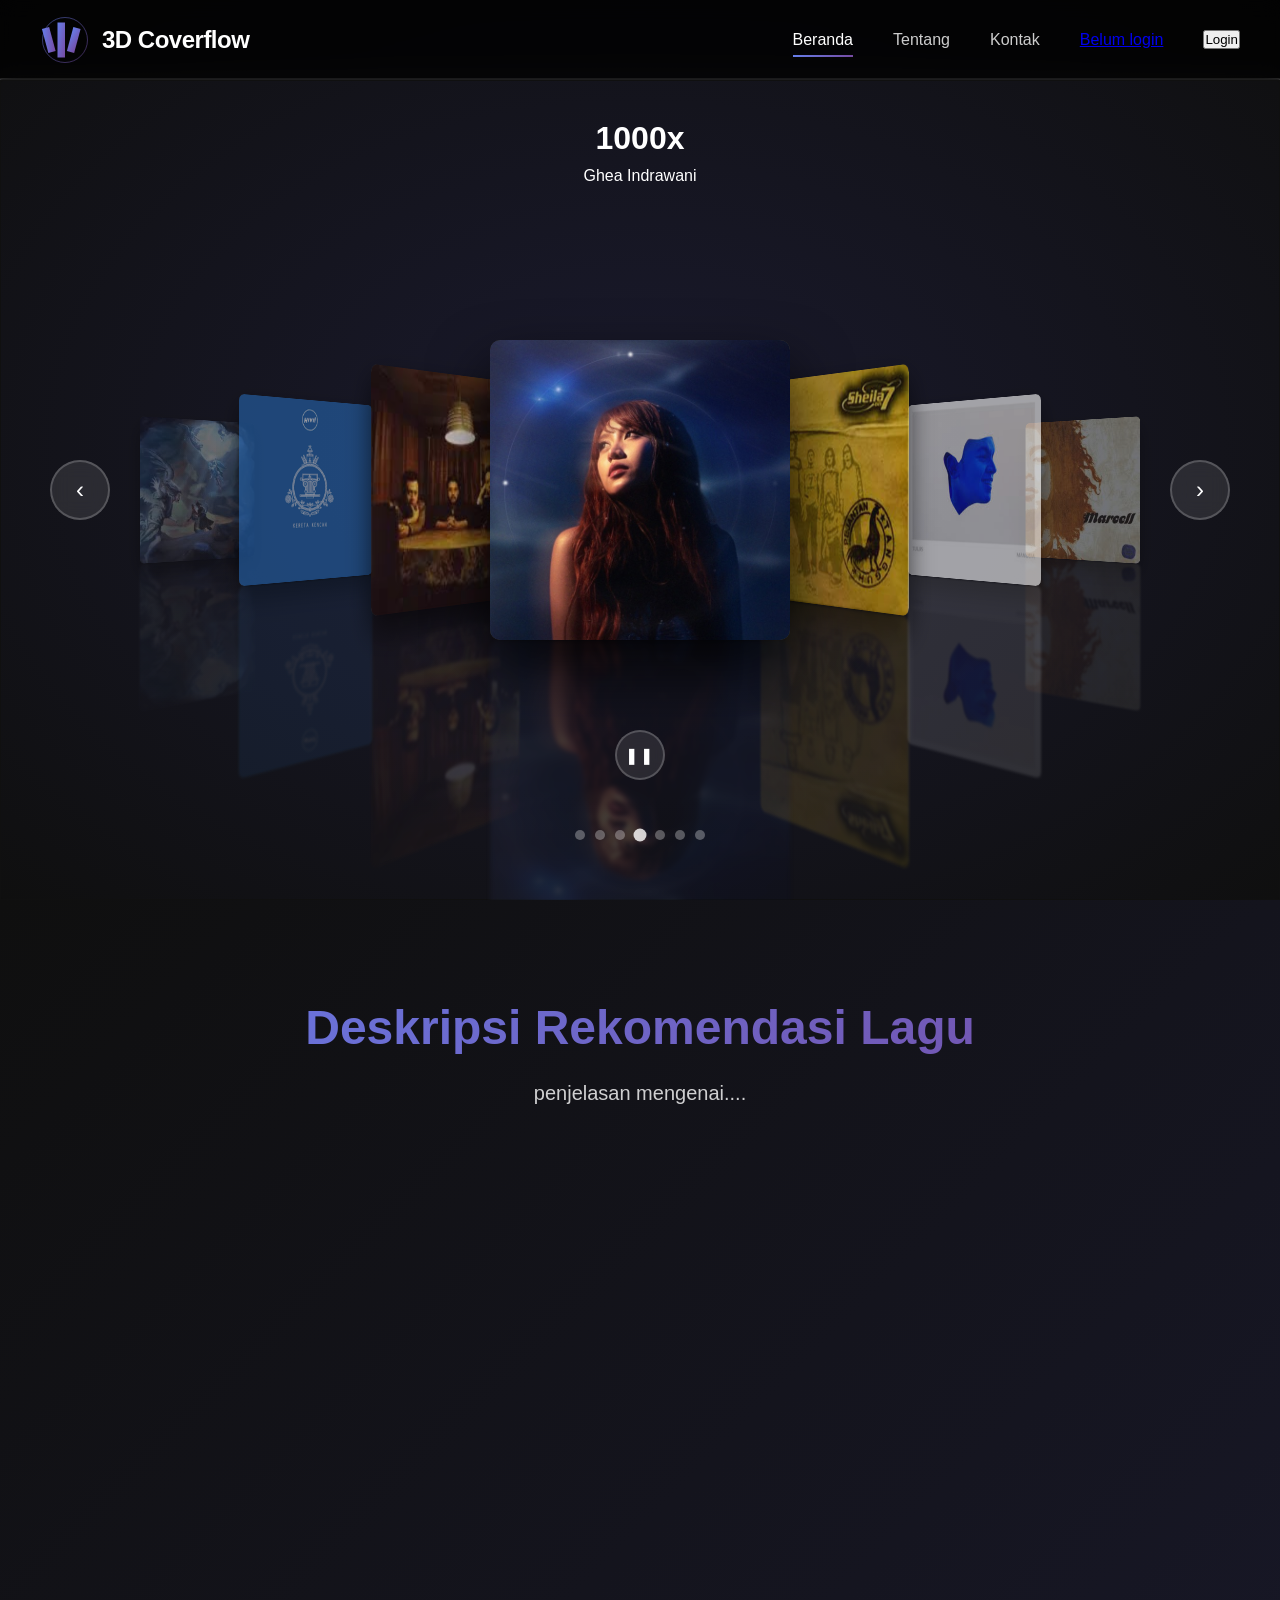
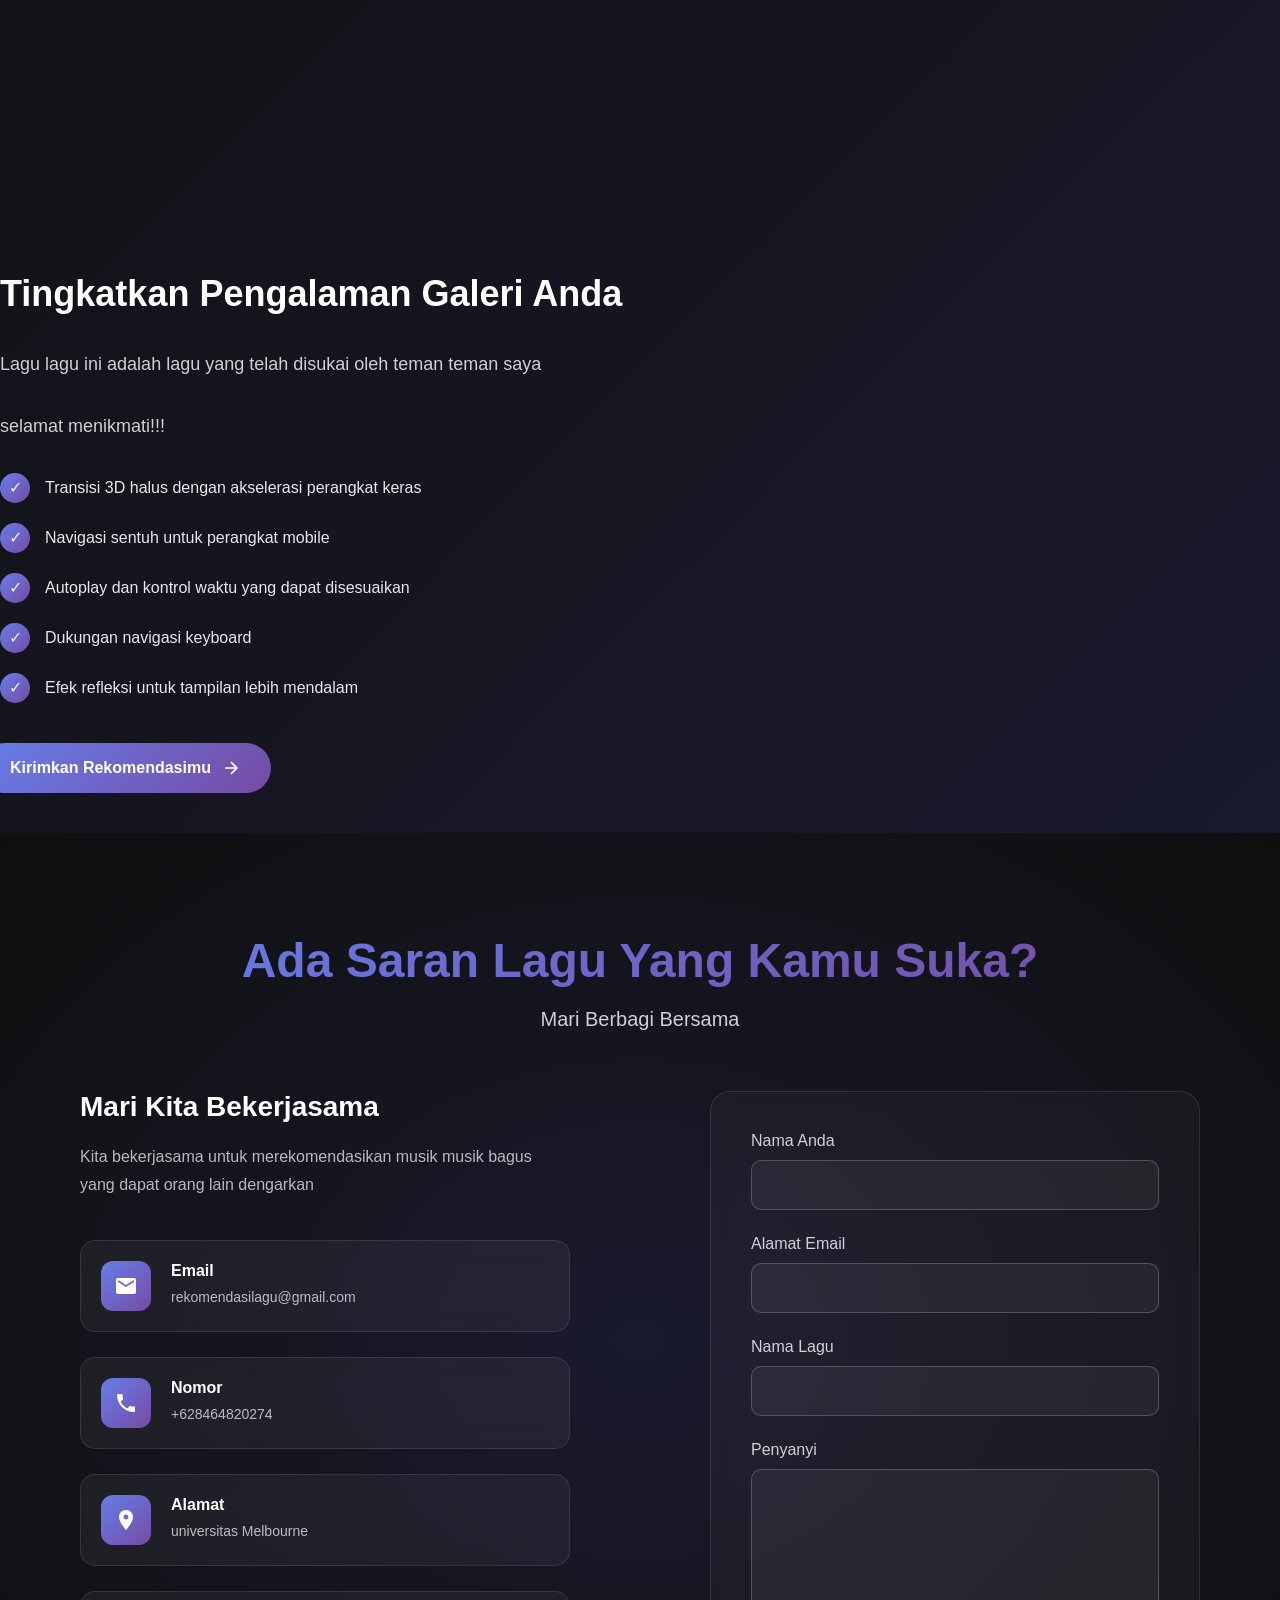
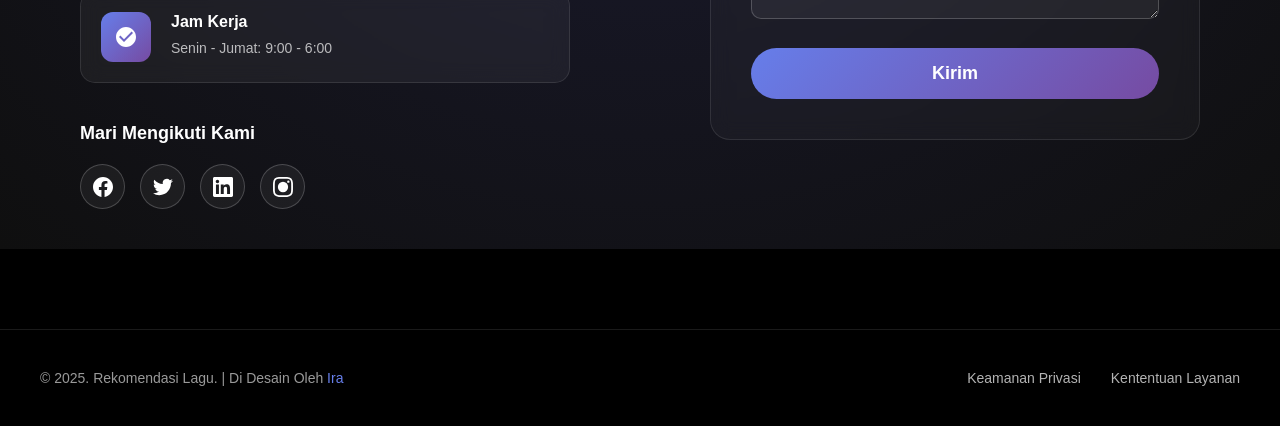
==== commit 89505fc3: "Update index.html" ====
--- a/index.html
+++ b/index.html
@@ -75,19 +75,19 @@
                     </div>
                     <div class="coverflow-item" data-index="2">
                         <div class="cover image-loading">
-                            <img src="images/serene-water-mirroring.jpg" alt="Lake Reflection" loading="lazy">
+                            <img src="images/iniabadi.jpg" alt="Lake Reflection" loading="lazy">
                         </div>
                         <div class="reflection"></div>
                     </div>
                     <div class="coverflow-item" data-index="3">
                         <div class="cover image-loading">
-                            <img src="images/ocean-sunset-golden-hour.jpg" alt="Ocean Sunset" loading="lazy">
+                            <img src="images/1000x.jpg" alt="Ocean Sunset" loading="lazy">
                         </div>
                         <div class="reflection"></div>
                     </div>
                     <div class="coverflow-item" data-index="4">
                         <div class="cover image-loading">
-                            <img src="images/rolling-sand-dunes.jpg" alt="Desert Dunes" loading="lazy">
+                            <img src="images/pemuja.jpg" alt="Desert Dunes" loading="lazy">
                         </div>
                         <div class="reflection"></div>
                     </div>
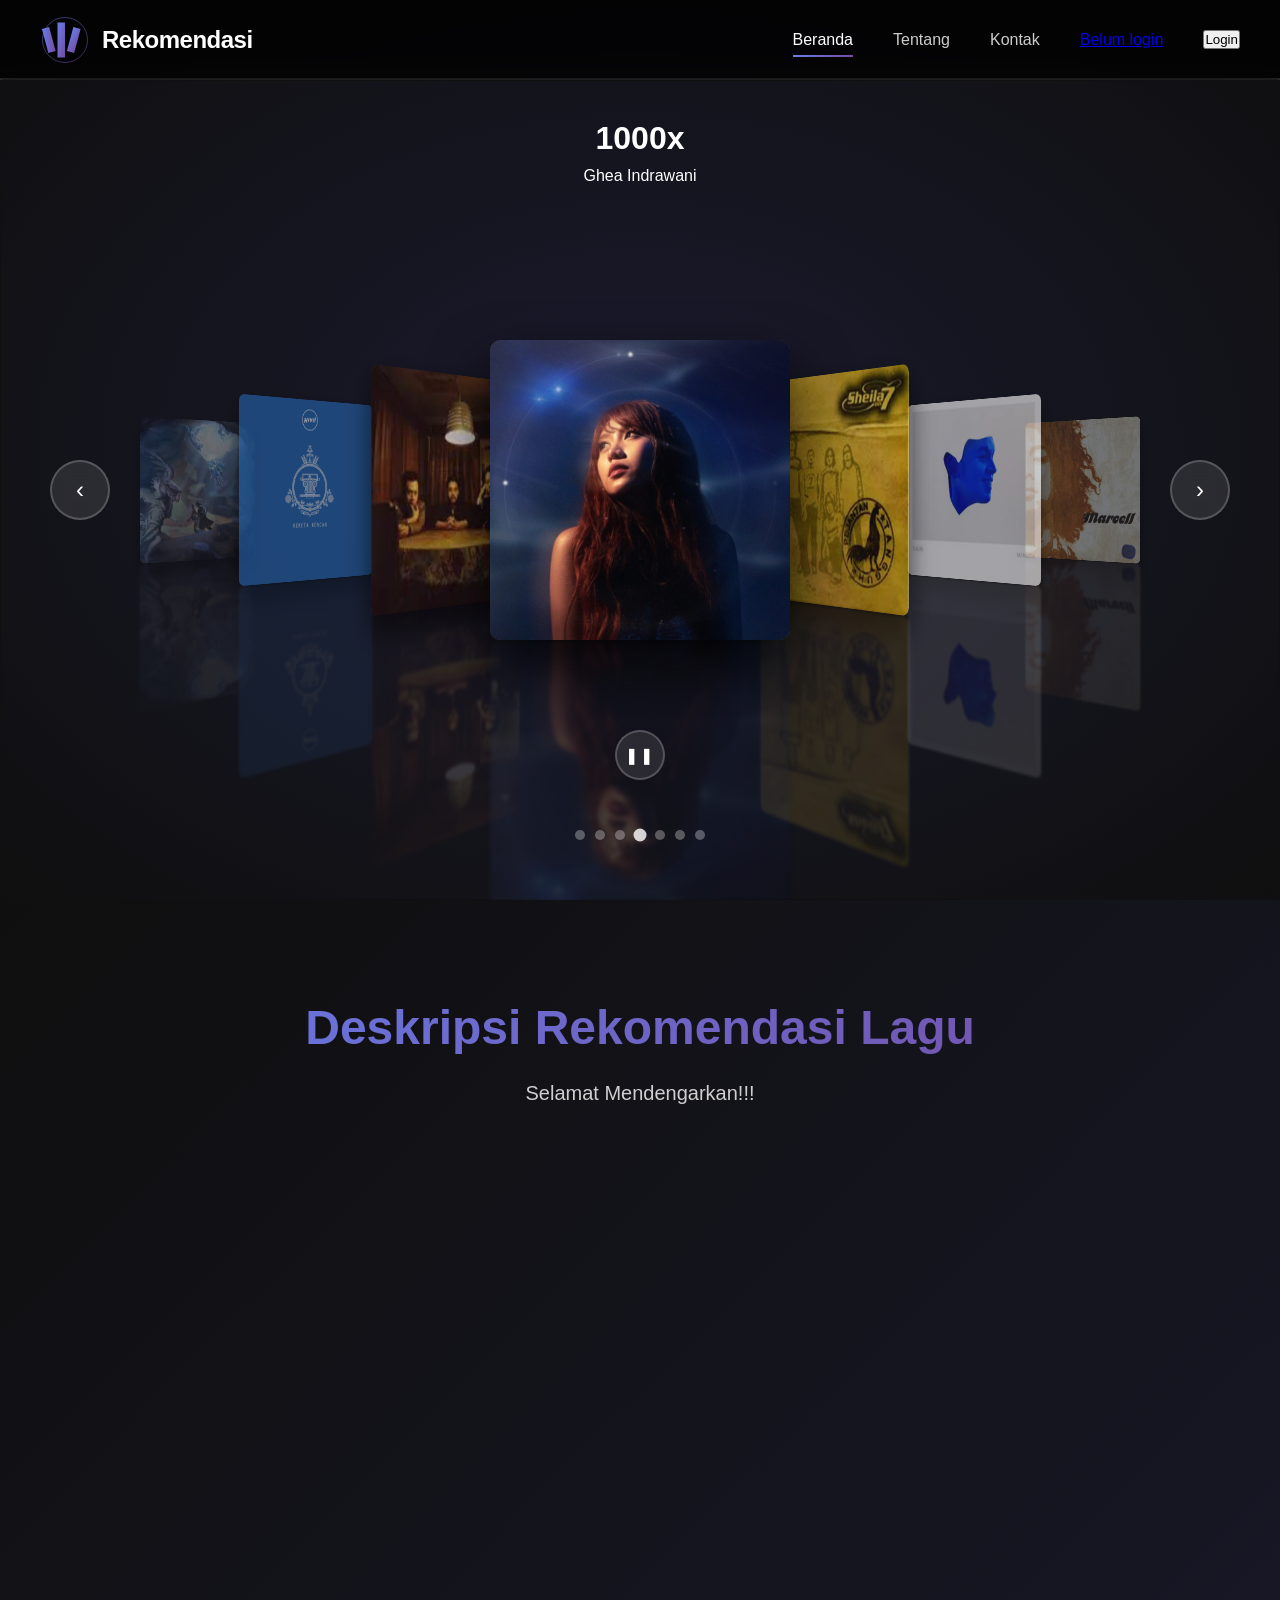
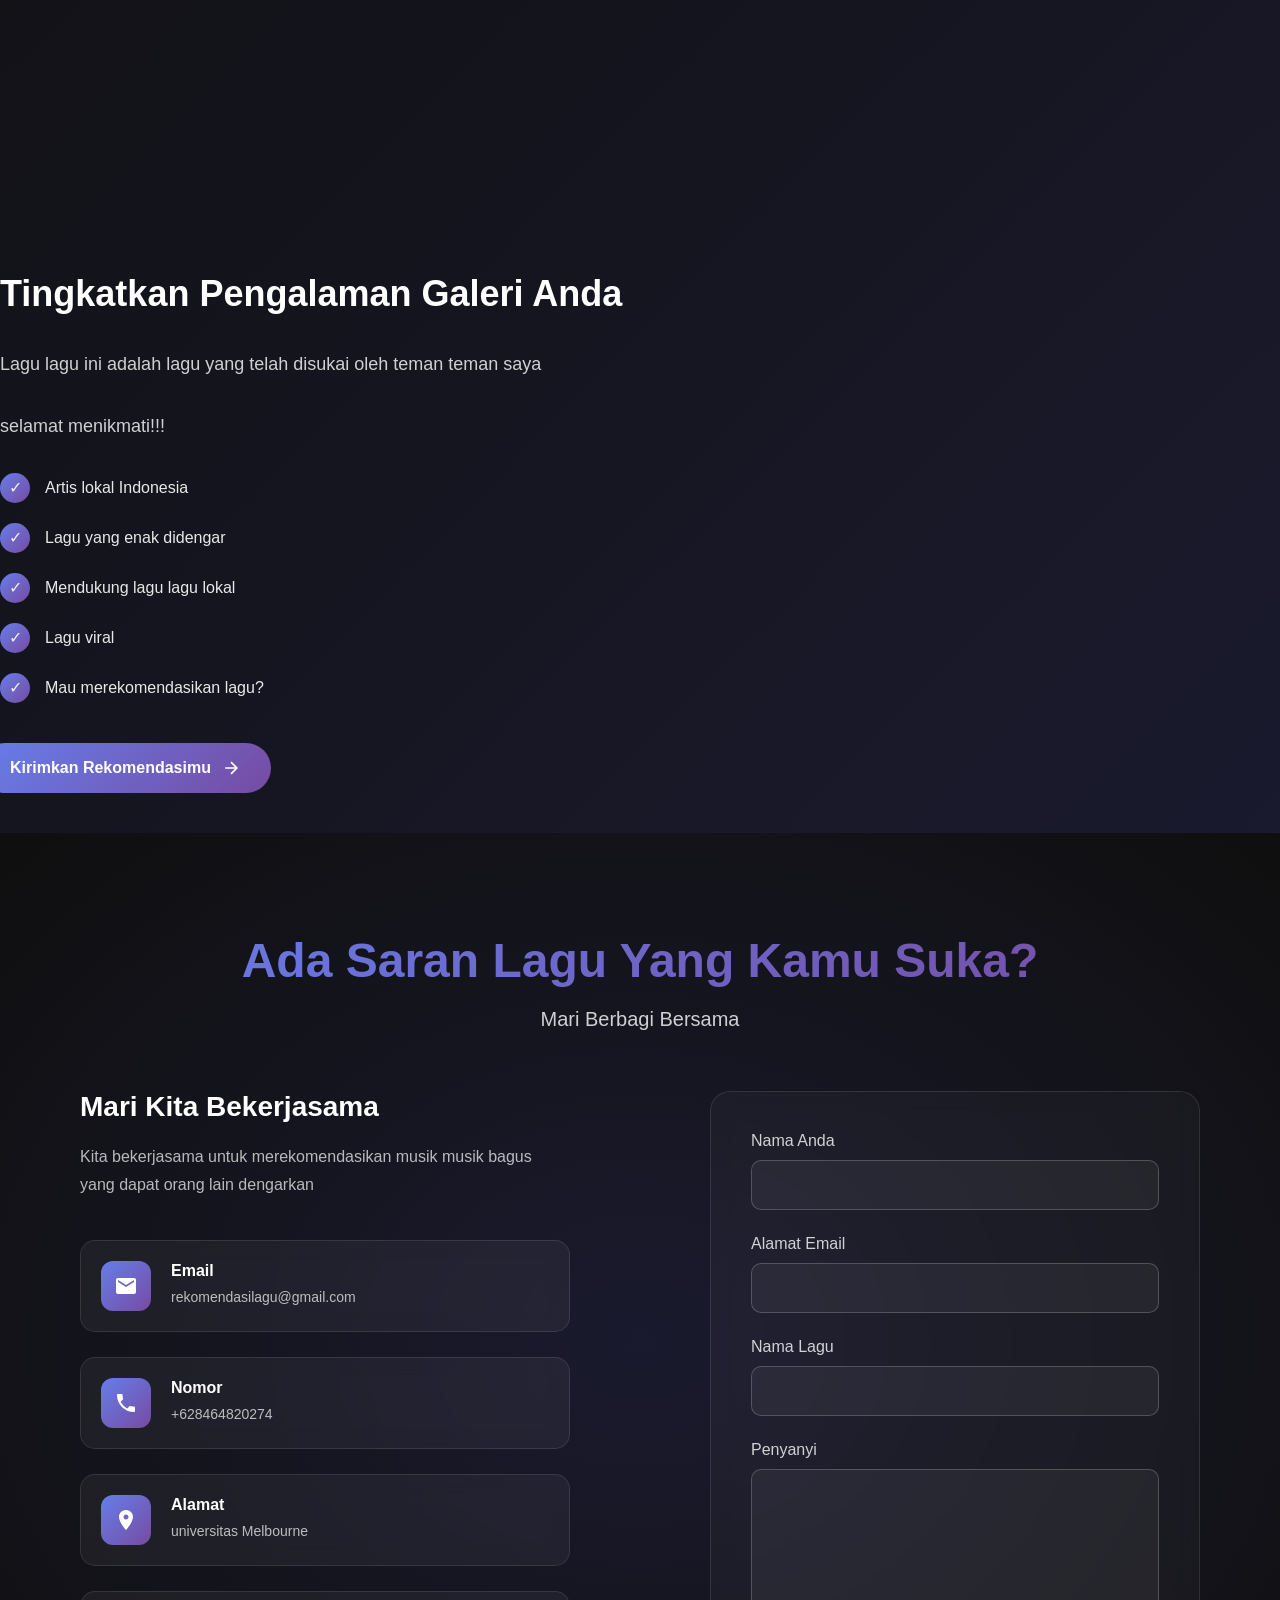
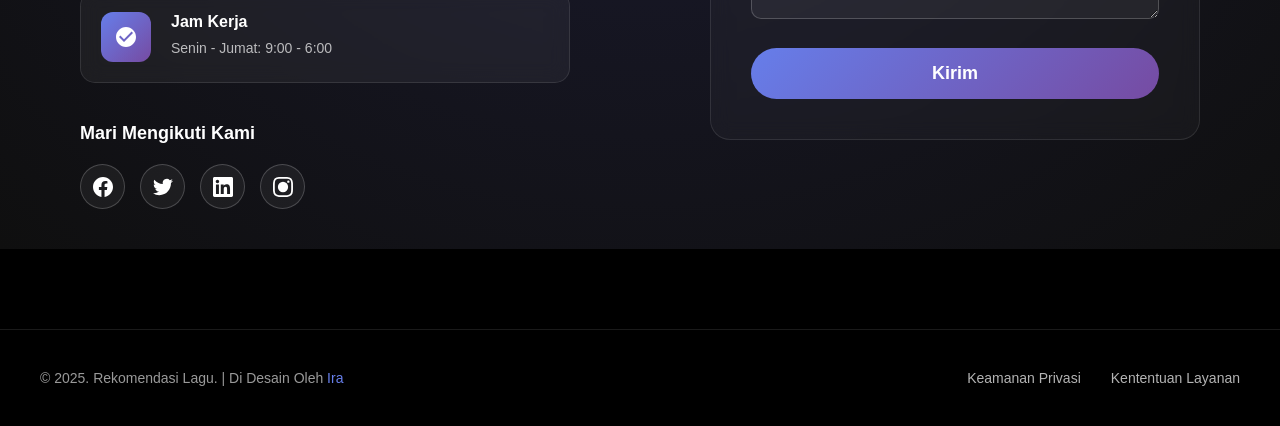
==== commit e3a723ce: "Update index.html" ====
--- a/index.html
+++ b/index.html
@@ -31,7 +31,7 @@
                     <circle cx="50" cy="50" r="45" fill="none" stroke="url(#grad1)" stroke-width="2" opacity="0.5" />
                 </svg>
             </div>
-            <div class="logo-text">3D Coverflow</div>
+            <div class="logo-text">Rekomendasi</div>
         </a>
         
         <nav class="main-menu" id="mainMenu">
@@ -124,7 +124,7 @@
         <div class="about-content">
             <div class="about-header">
                 <h2>Deskripsi Rekomendasi Lagu</h2>
-                <p>penjelasan mengenai....</p>
+                <p>Selamat Mendengarkan!!!</p>
             </div>
                 <div class="about-main">
                 <div class="about-visual">
@@ -145,11 +145,11 @@
         <p>selamat menikmati!!!</p>
 
         <ul class="feature-list">
-            <li>Transisi 3D halus dengan akselerasi perangkat keras</li>
-            <li>Navigasi sentuh untuk perangkat mobile</li>
-            <li>Autoplay dan kontrol waktu yang dapat disesuaikan</li>
-            <li>Dukungan navigasi keyboard</li>
-            <li>Efek refleksi untuk tampilan lebih mendalam</li>
+            <li>Artis lokal Indonesia</li>
+            <li>Lagu yang enak didengar</li>
+            <li>Mendukung lagu lagu lokal</li>
+            <li>Lagu viral</li>
+            <li>Mau merekomendasikan lagu?</li>
         </ul>
     </div>
 
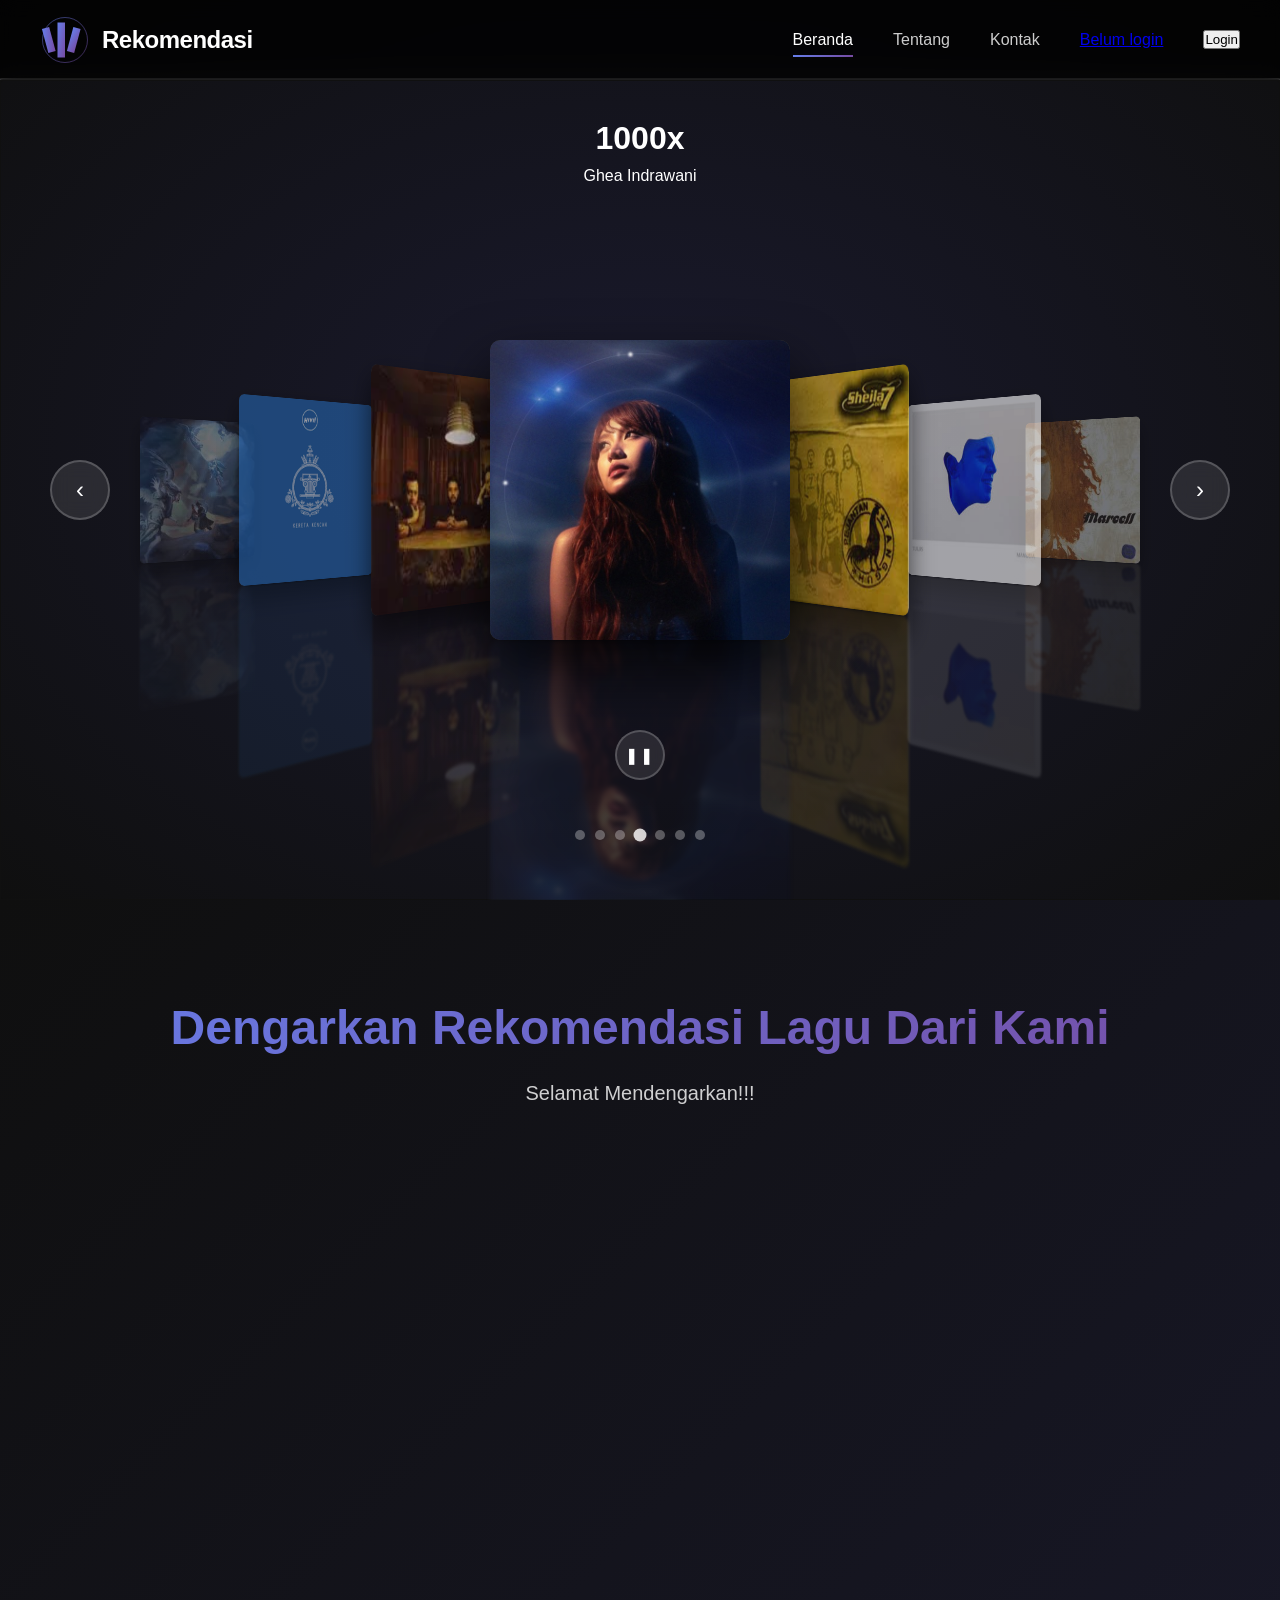
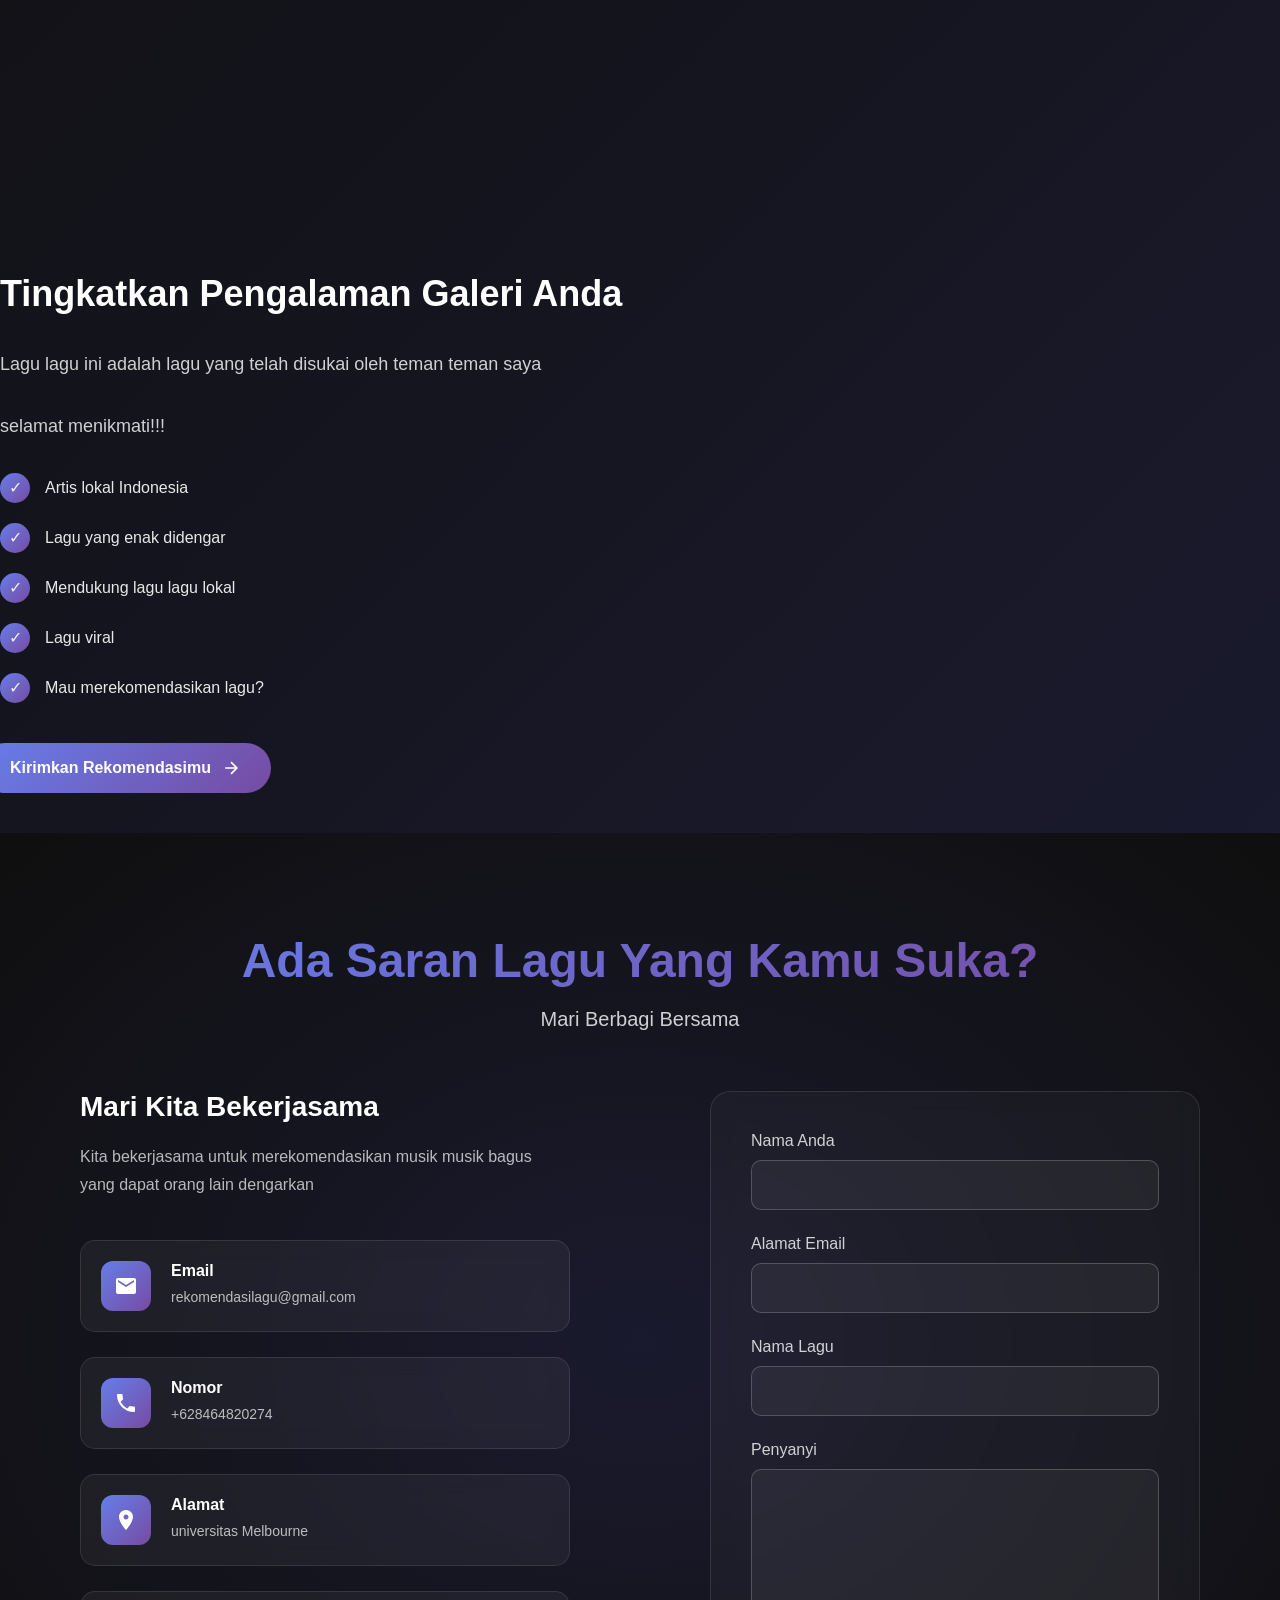
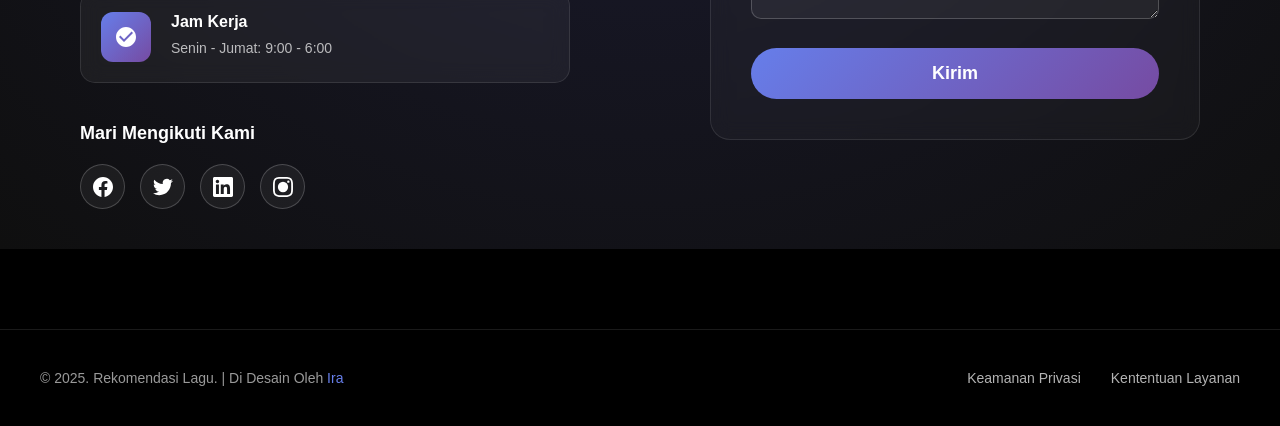
==== commit 02c1b627: "Update index.html" ====
--- a/index.html
+++ b/index.html
@@ -123,7 +123,7 @@
     <section id="about" class="section">
         <div class="about-content">
             <div class="about-header">
-                <h2>Deskripsi Rekomendasi Lagu</h2>
+                <h2>Dengarkan Rekomendasi Lagu Dari Kami</h2>
                 <p>Selamat Mendengarkan!!!</p>
             </div>
                 <div class="about-main">
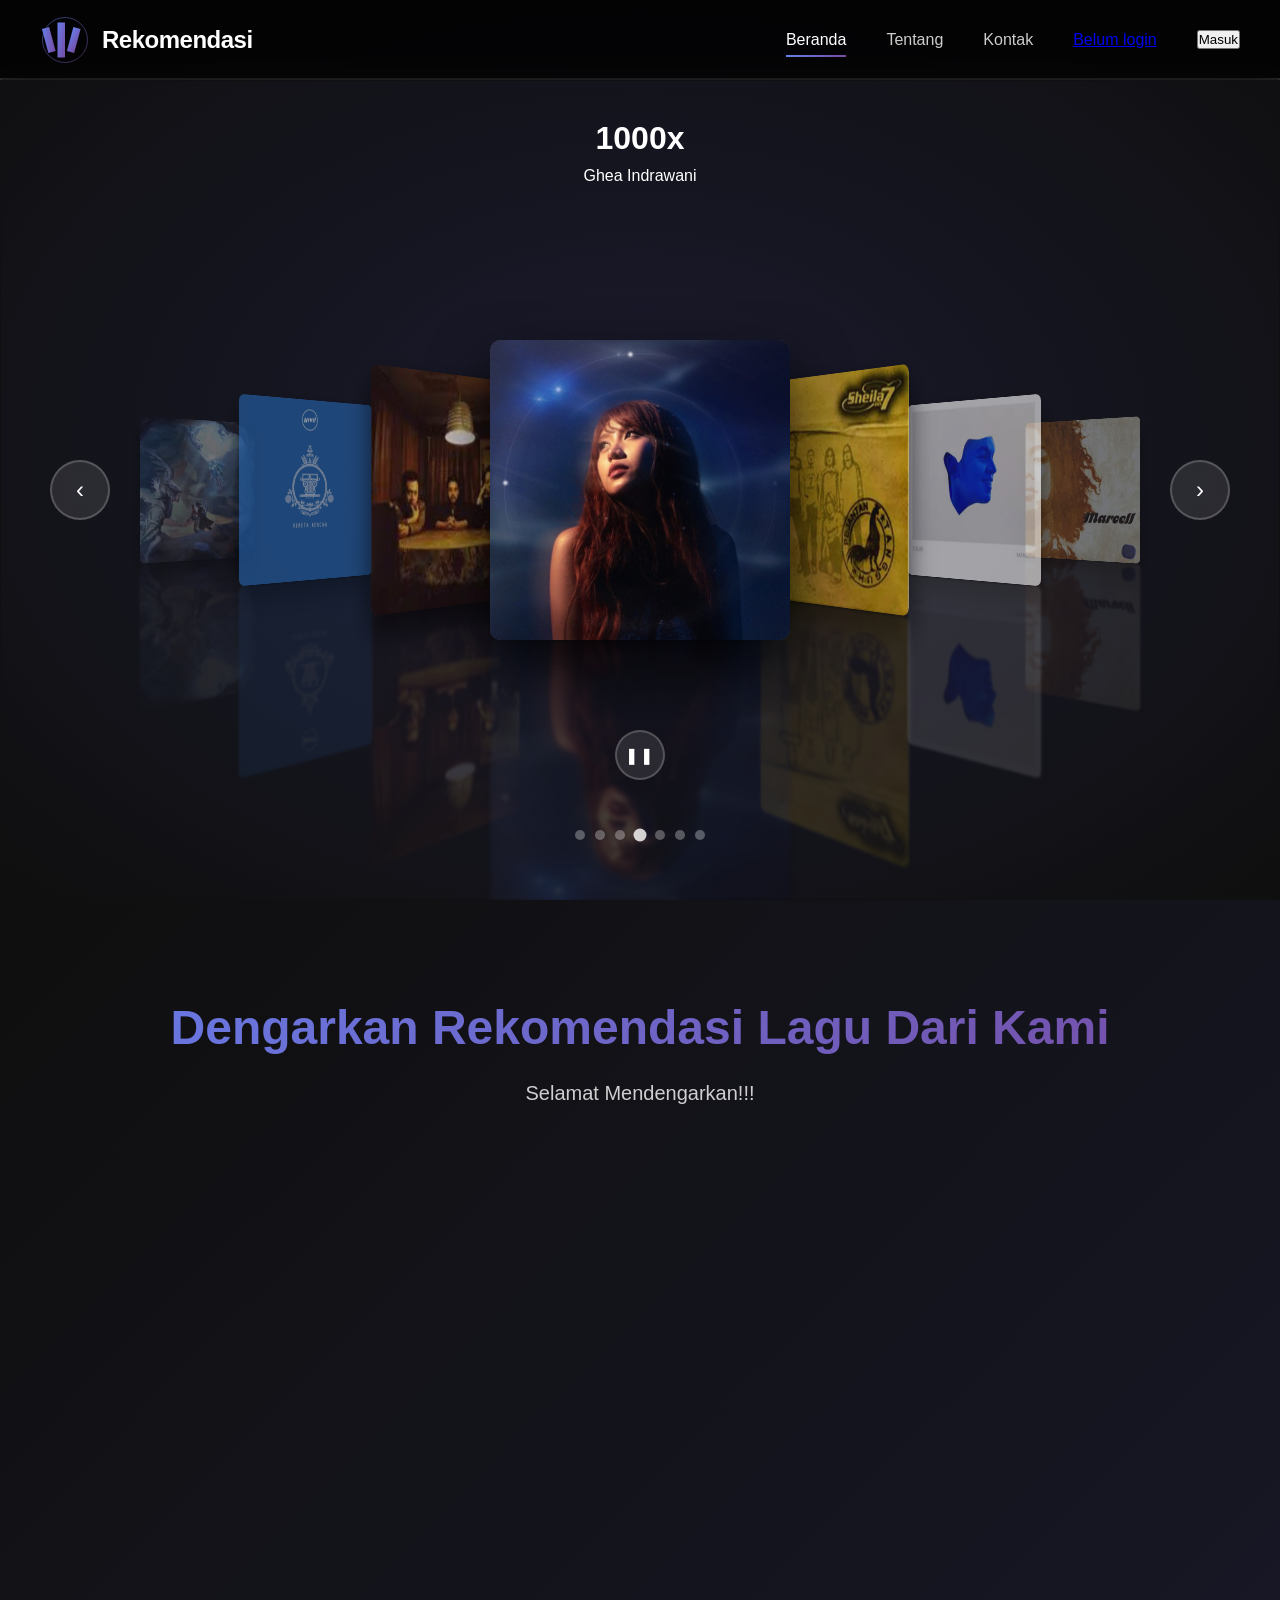
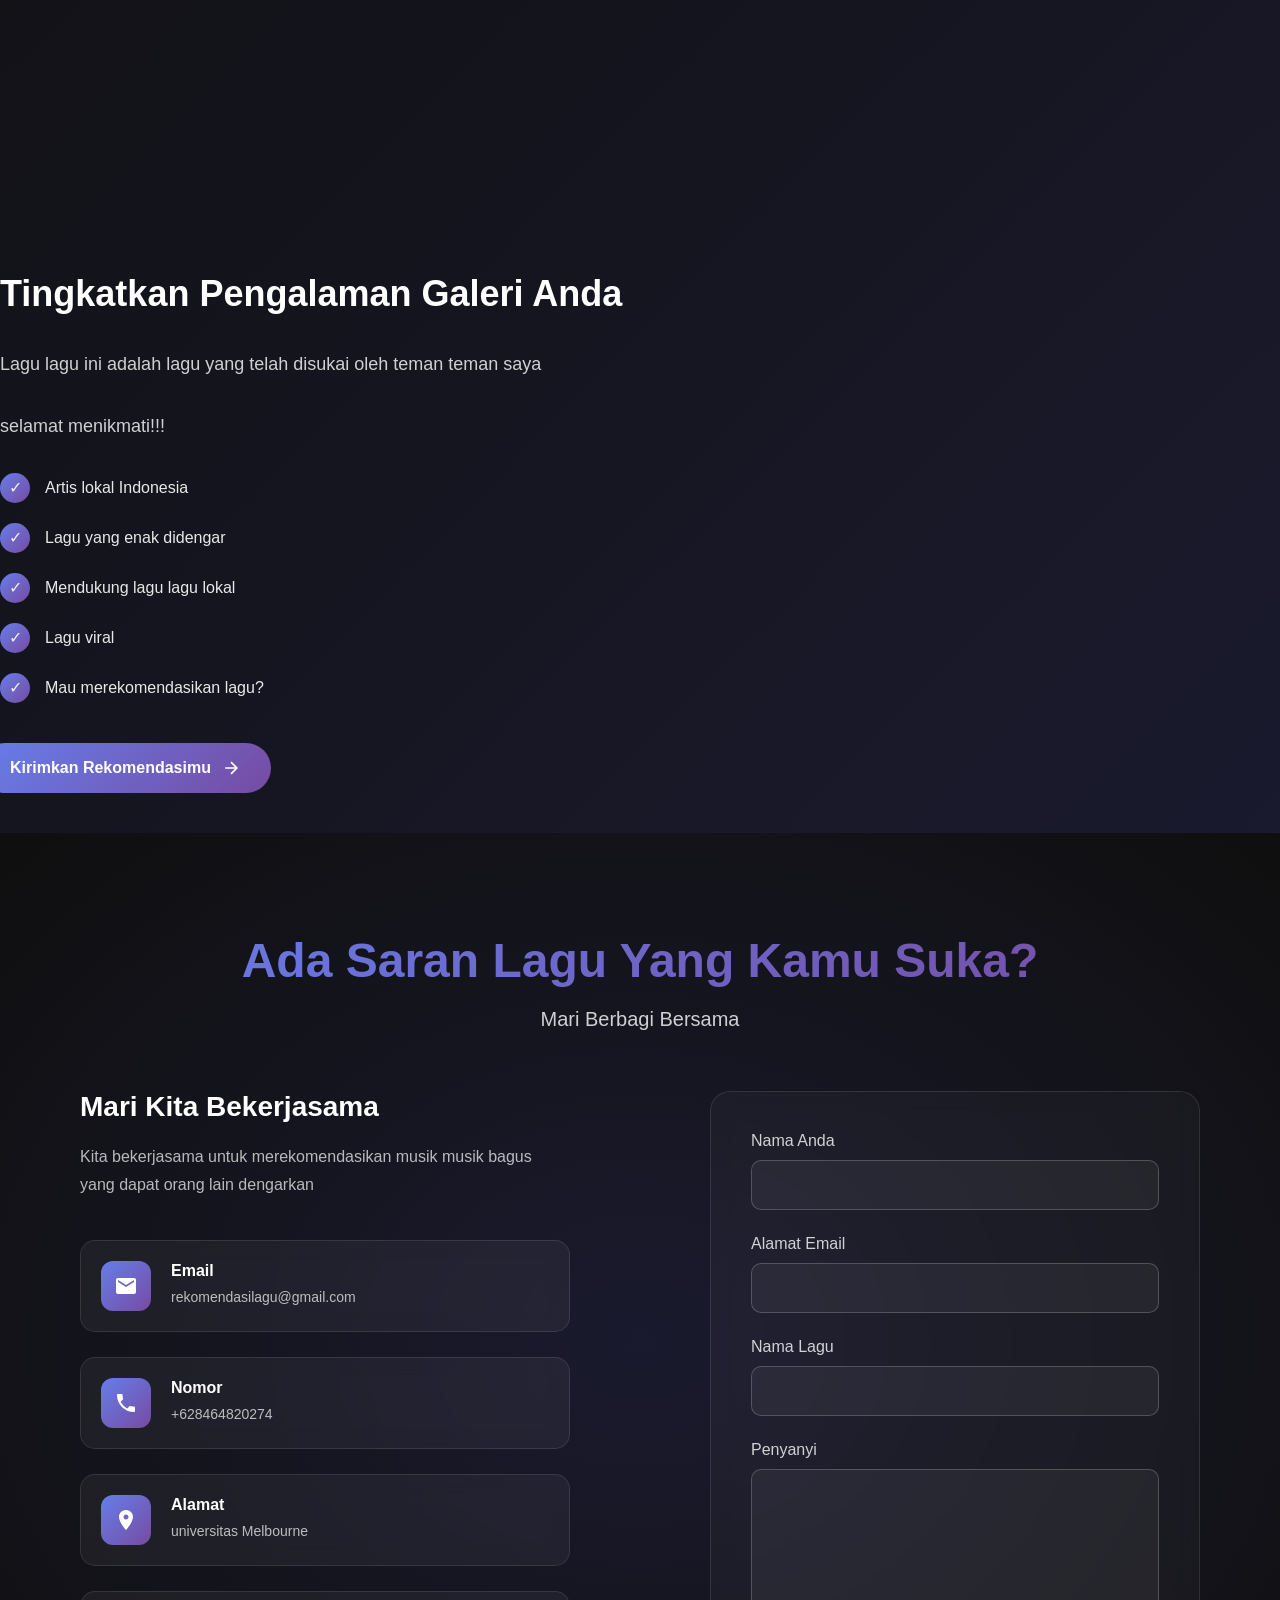
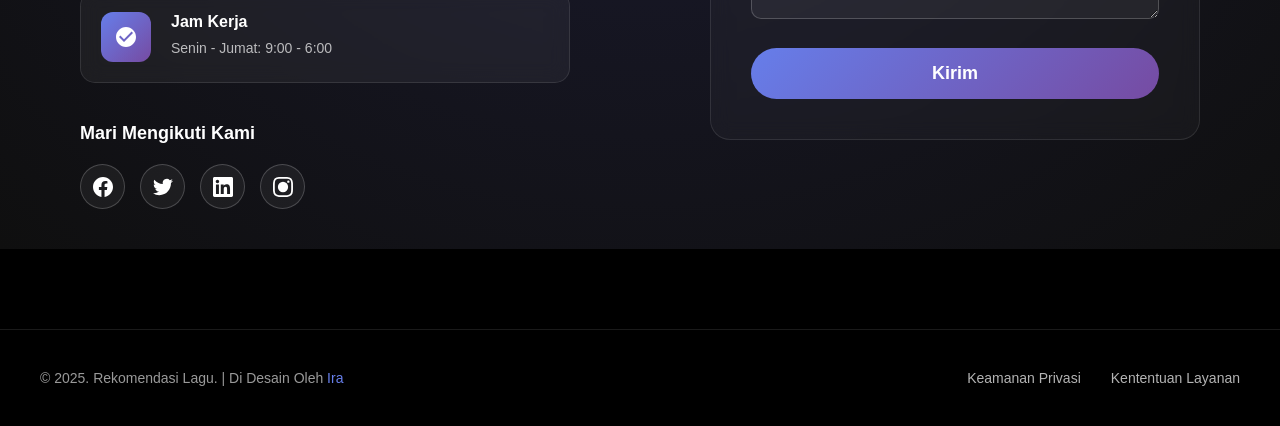
==== commit 698f47ea: "Update index.html" ====
--- a/index.html
+++ b/index.html
@@ -40,7 +40,7 @@
             <a href="#contact" class="menu-item">Kontak</a>
             <a href="#" id="userInfo" >Belum login</a>
         <div id="authArea">
-            <button onclick="goLogin()" class="nav-cta">Login</button>
+            <button onclick="goLogin()" class="nav-cta">Masuk</button>
         </div>
         </nav>
         
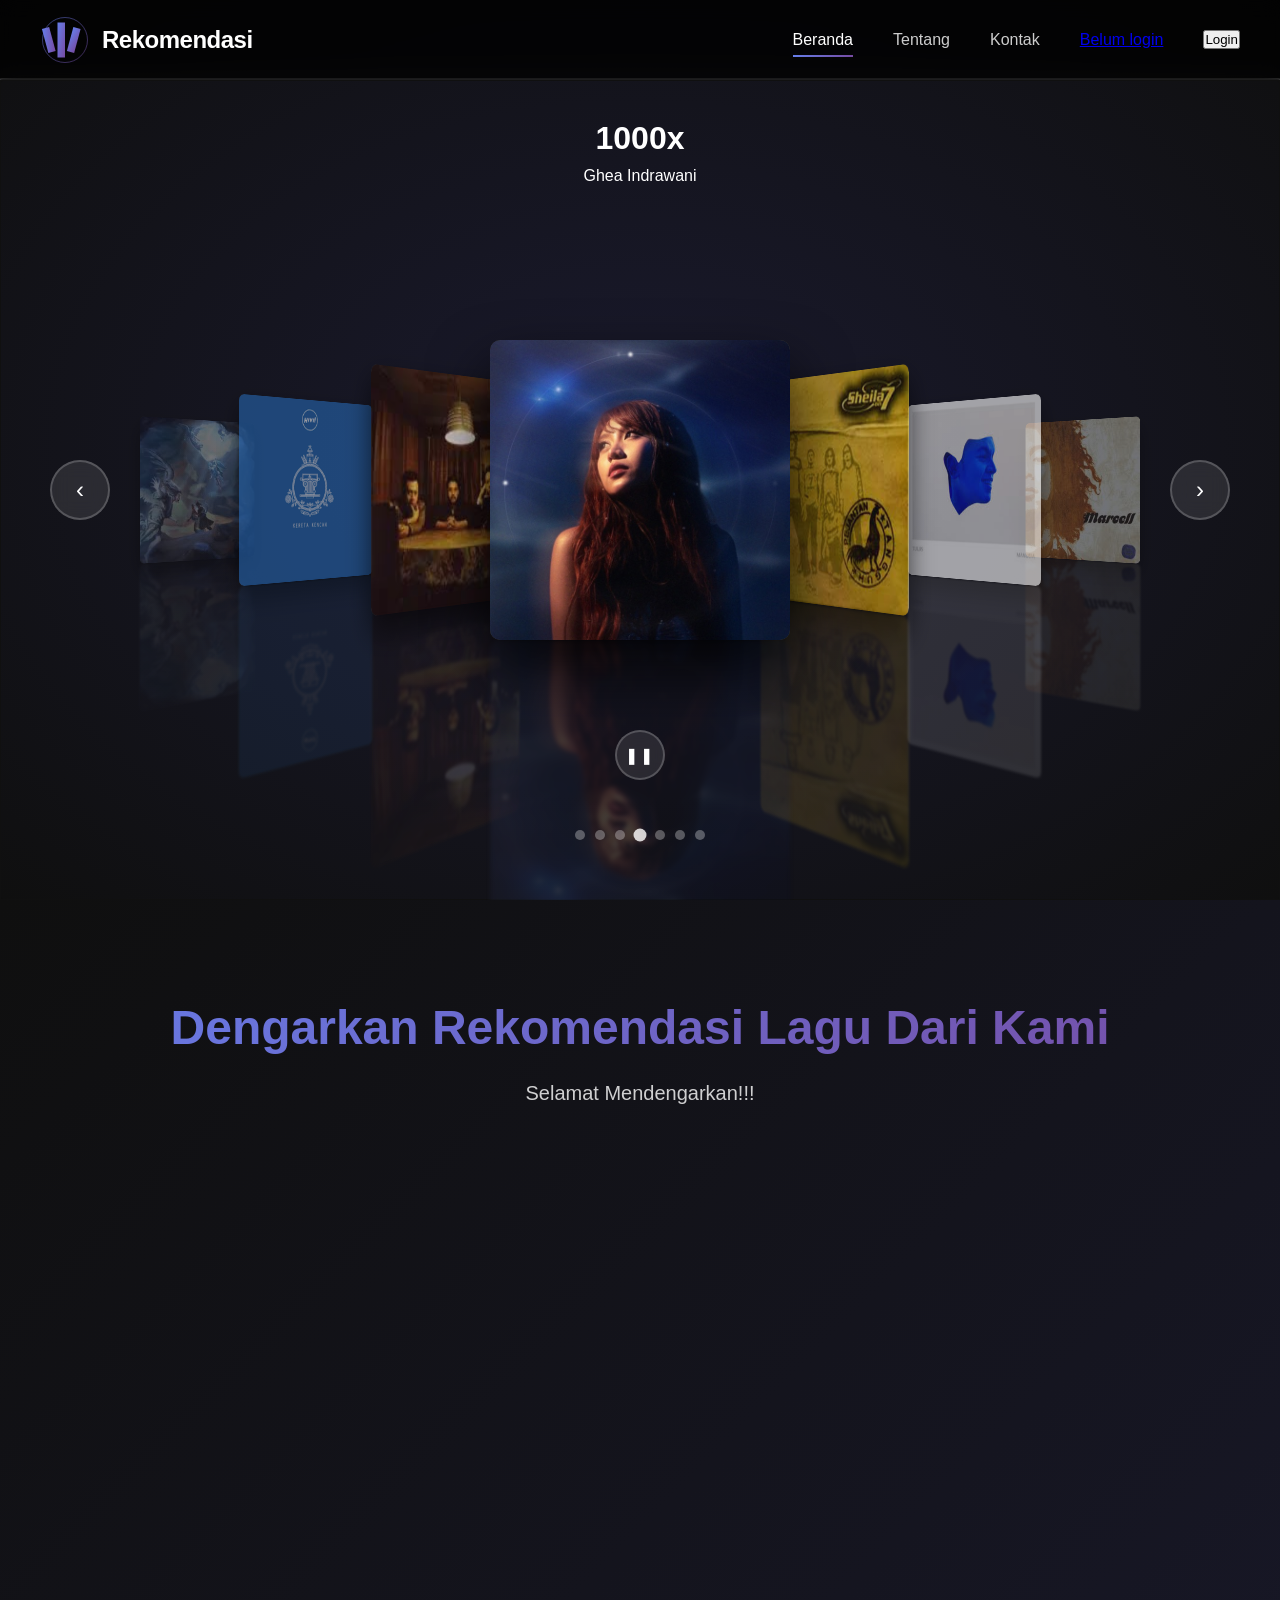
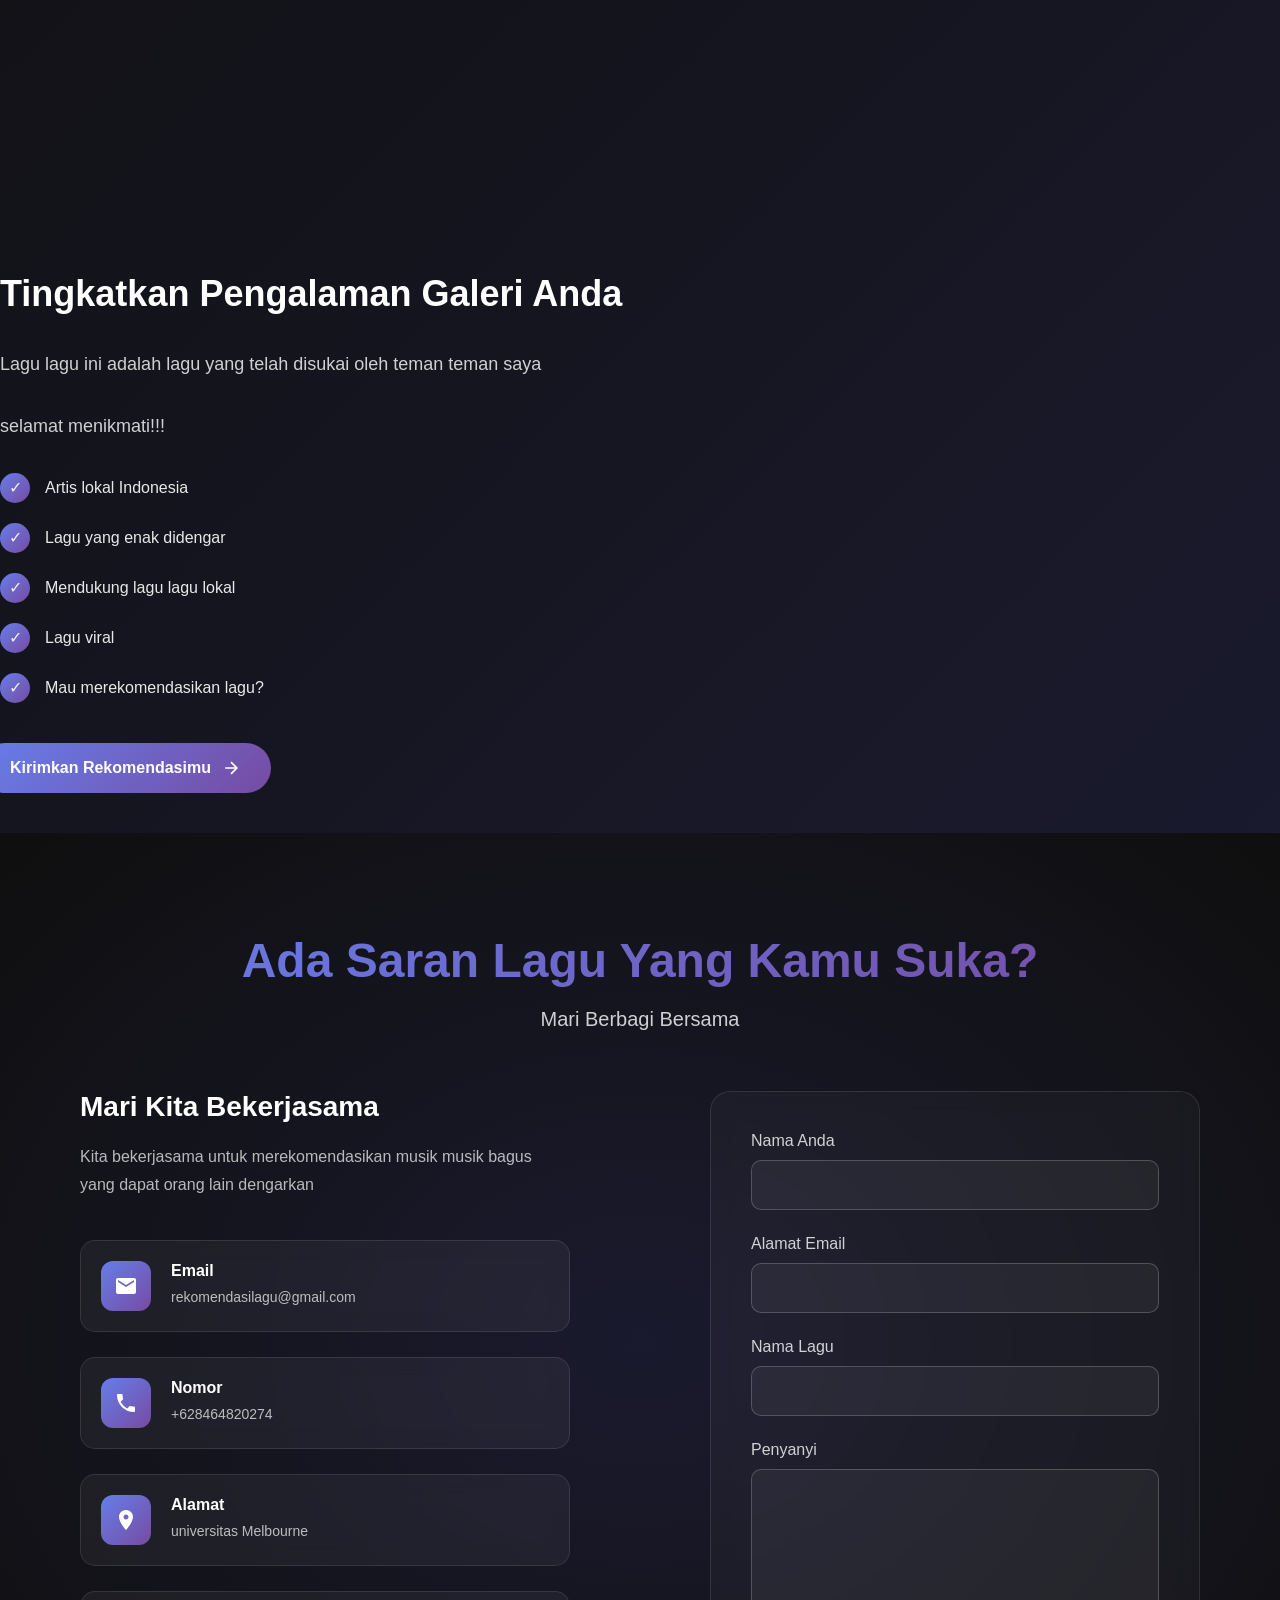
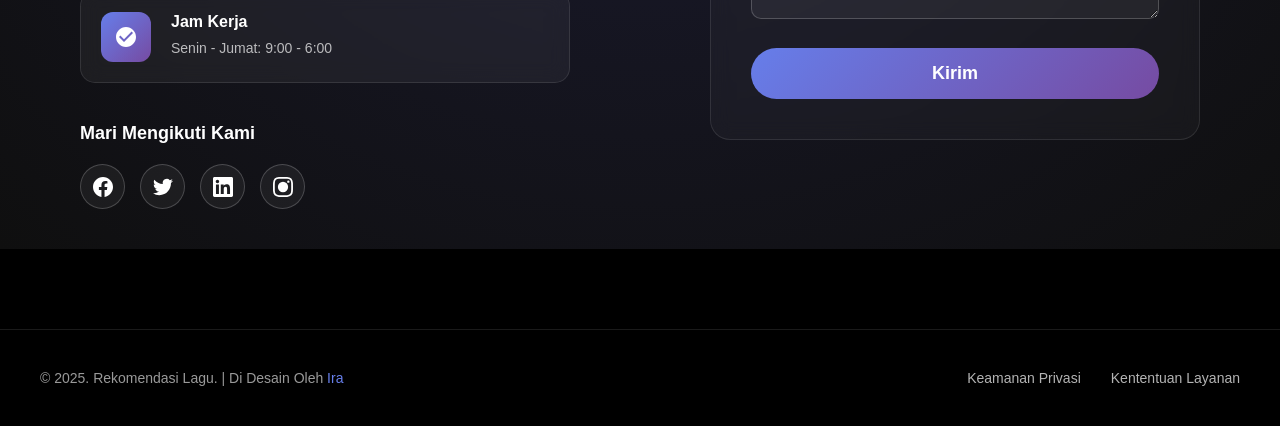
==== commit 3a465ee1: "Update index.html" ====
--- a/index.html
+++ b/index.html
@@ -40,7 +40,7 @@
             <a href="#contact" class="menu-item">Kontak</a>
             <a href="#" id="userInfo" >Belum login</a>
         <div id="authArea">
-            <button onclick="goLogin()" class="nav-cta">Masuk</button>
+            <button onclick="goLogin()" class="nav-cta">Login</button>
         </div>
         </nav>
         
